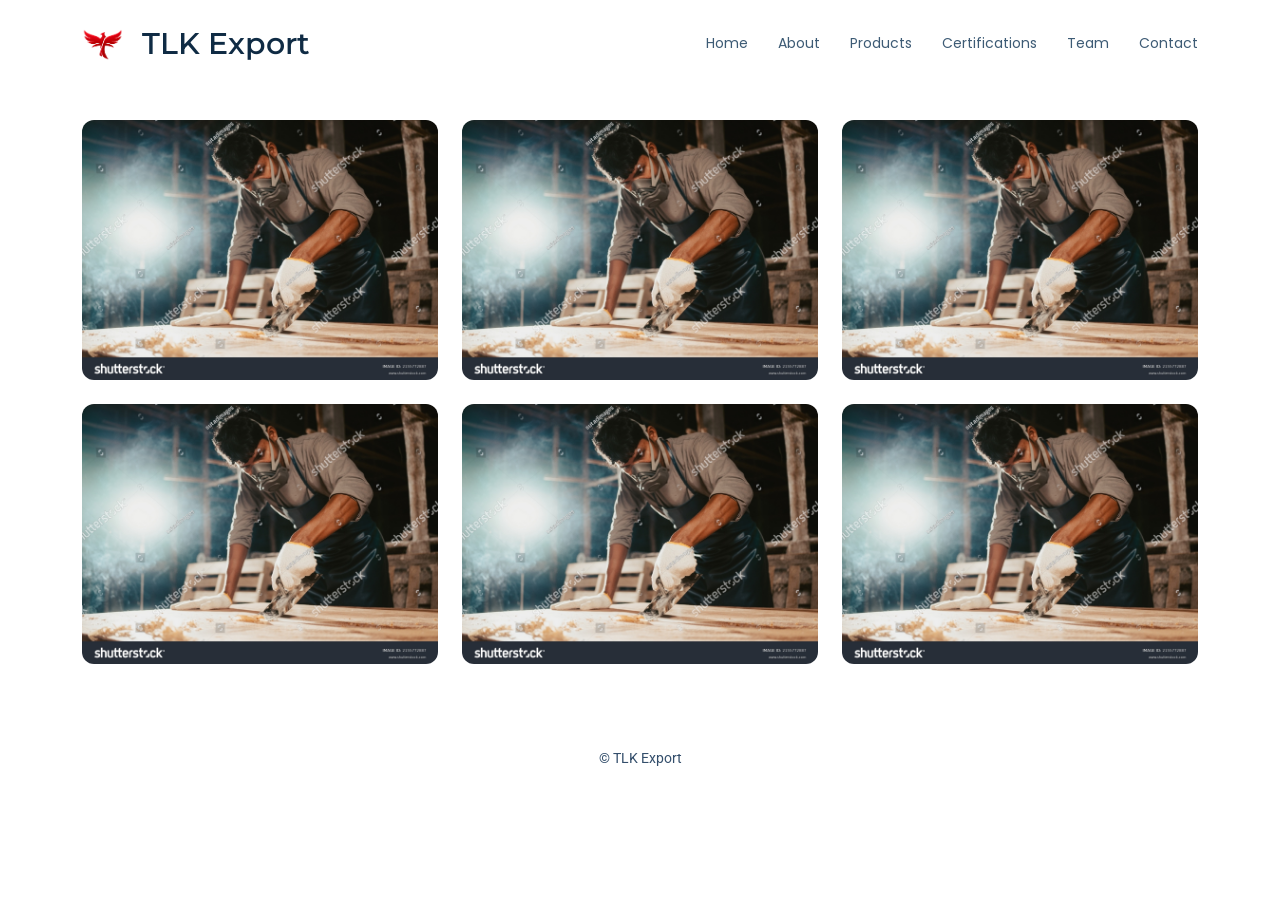
==== gallery.html @ ec71009c "Add gallery page with image grid and lightbox functionality" ====
<!doctype html>
<html lang="en">
  <head>
    <meta charset="utf-8" />
    <meta name="viewport" content="width=device-width, initial-scale=1" />
    <title>Gallery | TLK Export</title>

    <link href="assets/img/logo.png" rel="icon" />

    <!-- Google Fonts -->
    <link href="https://fonts.googleapis.com" rel="preconnect" />
    <link href="https://fonts.gstatic.com" rel="preconnect" crossorigin />
    <link
      href="https://fonts.googleapis.com/css2?family=Roboto&family=Montserrat:wght@400;700&family=Poppins&display=swap"
      rel="stylesheet"
    />

    <!-- Vendor CSS -->
    <link href="assets/vendor/bootstrap/css/bootstrap.min.css" rel="stylesheet" />
    <link href="assets/vendor/bootstrap-icons/bootstrap-icons.css" rel="stylesheet" />
    <link href="assets/vendor/glightbox/css/glightbox.min.css" rel="stylesheet" />

    <!-- Main CSS -->
    <link href="assets/css/main.css" rel="stylesheet" />

    <style>
      .custom-logo-wrap {
        gap: 10px;
        text-decoration: none;
      }

      .header-logo-img {
        width: 42px;
        height: 42px;
      }

      .gallery-section {
        padding: 120px 0 60px;
      }

      .gallery-item {
        border-radius: 12px;
        overflow: hidden;
        cursor: pointer;
      }

      .gallery-item img {
        width: 100%;
        height: 260px;
        object-fit: cover;
        transition: transform 0.3s ease;
      }

      .gallery-item:hover img {
        transform: scale(1.05);
      }

      @media (max-width: 768px) {
        .gallery-item img {
          height: 200px;
        }
      }
    </style>
  </head>

  <body class="index-page">
    <!-- HEADER -->
    <header id="header" class="header d-flex align-items-center fixed-top">
      <div class="container-fluid container-xl d-flex align-items-center justify-content-between">
        <a href="index.html" class="logo d-flex align-items-center custom-logo-wrap">
          <img src="assets/img/logo.png" class="header-logo-img" />
          <h1 class="sitename mb-0">TLK Export</h1>
        </a>

        <!-- SAME NAVBAR (NO GALLERY LINK) -->
        <nav id="navmenu" class="navmenu">
          <ul>
            <li><a href="index.html#hero">Home</a></li>
            <li><a href="index.html#about">About</a></li>
            <li><a href="products.html">Products</a></li>
            <li><a href="index.html#portfolio">Certifications</a></li>
            <li><a href="index.html#team">Team</a></li>
            <li><a href="index.html#contact">Contact</a></li>
          </ul>
          <i class="mobile-nav-toggle d-xl-none bi bi-list"></i>
        </nav>
      </div>
    </header>

    <!-- MAIN -->
    <main class="main">
      <section class="gallery-section">
        <div class="container">
          <div class="row g-4">

            <!-- IMAGE 1 -->
            <div class="col-lg-4 col-md-6">
              <a href="assets/img/gallery/gallery-1.jpg" class="glightbox">
                <div class="gallery-item">
                  <img src="assets/img/gallery/gallery-1.jpg" />
                </div>
              </a>
            </div>

            <!-- IMAGE 2 -->
            <div class="col-lg-4 col-md-6">
              <a href="assets/img/gallery/gallery-2.jpg" class="glightbox">
                <div class="gallery-item">
                  <img src="assets/img/gallery/gallery-2.jpg" />
                </div>
              </a>
            </div>

            <!-- IMAGE 3 -->
            <div class="col-lg-4 col-md-6">
              <a href="assets/img/gallery/gallery-3.jpg" class="glightbox">
                <div class="gallery-item">
                  <img src="assets/img/gallery/gallery-3.jpg" />
                </div>
              </a>
            </div>

            <!-- IMAGE 4 -->
            <div class="col-lg-4 col-md-6">
              <a href="assets/img/gallery/gallery-4.jpg" class="glightbox">
                <div class="gallery-item">
                  <img src="assets/img/gallery/gallery-4.jpg" />
                </div>
              </a>
            </div>

            <!-- IMAGE 5 -->
            <div class="col-lg-4 col-md-6">
              <a href="assets/img/gallery/gallery-5.jpg" class="glightbox">
                <div class="gallery-item">
                  <img src="assets/img/gallery/gallery-5.jpg" />
                </div>
              </a>
            </div>

            <!-- IMAGE 6 -->
            <div class="col-lg-4 col-md-6">
              <a href="assets/img/gallery/gallery-6.jpg" class="glightbox">
                <div class="gallery-item">
                  <img src="assets/img/gallery/gallery-6.jpg" />
                </div>
              </a>
            </div>

          </div>
        </div>
      </section>
    </main>

    <!-- FOOTER -->
    <footer class="footer text-center py-4">
      <p>© TLK Export</p>
    </footer>

    <!-- JS -->
    <script src="assets/vendor/bootstrap/js/bootstrap.bundle.min.js"></script>
    <script src="assets/vendor/glightbox/js/glightbox.min.js"></script>

    <script>
      GLightbox({
        selector: ".glightbox",
      });
    </script>
  </body>
</html>
---- assets/css/main.css ----
/**
* Template Name: Axis
* Template URL: https://bootstrapmade.com/axis-bootstrap-corporate-template/
* Updated: Sep 13 2025 with Bootstrap v5.3.8
* Author: BootstrapMade.com
* License: https://bootstrapmade.com/license/
*/

@charset "UTF-8";

/*--------------------------------------------------------------
# Font & Color Variables
# Help: https://bootstrapmade.com/color-system/
--------------------------------------------------------------*/
/* Fonts */
:root {
  --default-font: "Roboto",  system-ui, -apple-system, "Segoe UI", Roboto, "Helvetica Neue", Arial, "Noto Sans", "Liberation Sans", sans-serif, "Apple Color Emoji", "Segoe UI Emoji", "Segoe UI Symbol", "Noto Color Emoji";
  --heading-font: "Montserrat",  sans-serif;
  --nav-font: "Poppins",  sans-serif;
}

/* Global Colors - The following color variables are used throughout the website. Updating them here will change the color scheme of the entire website */
:root { 
  --background-color: #ffffff; /* Background color for the entire website, including individual sections */
  --default-color: #334e6b; /* neutral blue-gray text tone */
  --heading-color: #0f2b44; /* deep blue for headings */
  --accent-color: #1565C0; /* modern professional blue (primary) */
  --accent-color-2: #64B5F6; /* lighter blue (secondary) */
  --surface-color: #ffffff; /* The surface color is used as a background of boxed elements within sections, such as cards, icon boxes, or other elements that require a visual separation from the global background. */
  --contrast-color: #ffffff; /* Contrast color for text, ensuring readability against backgrounds of accent, heading, or default colors. */
}

/* Nav Menu Colors - The following color variables are used specifically for the navigation menu. They are separate from the global colors to allow for more customization options */
:root {
  --nav-color: #3d5b75;  /* The default color of the main navmenu links */
  --nav-hover-color: var(--accent-color); /* Applied to main navmenu links when they are hovered over or active */
  --nav-mobile-background-color: #ffffff; /* Used as the background color for mobile navigation menu */
  --nav-dropdown-background-color: #ffffff; /* Used as the background color for dropdown items that appear when hovering over primary navigation items */
  --nav-dropdown-color: #666666; /* Used for navigation links of the dropdown items in the navigation menu. */
  --nav-dropdown-hover-color: #313131; /* Similar to --nav-hover-color, this color is applied to dropdown navigation links when they are hovered over. */
}

/* Color Presets - These classes override global colors when applied to any section or element, providing reuse of the sam color scheme. */

.light-background {
  --background-color: #f9f9f9;
  --surface-color: #ffffff;
}

.dark-background {
  --background-color: #060606;
  --default-color: #e3e3e3;
  --heading-color: #ffffff;
  --accent-color: #bdb5b5;
  --surface-color: #252525;
  --contrast-color: #ffffff;
}

/* Smooth scroll */
:root {
  scroll-behavior: smooth;
}

/*--------------------------------------------------------------
# General Styling & Shared Classes
--------------------------------------------------------------*/
body {
  color: var(--default-color);
  background-color: var(--background-color);
  font-family: var(--default-font);
}

a {
  color: var(--accent-color);
  text-decoration: none;
  transition: 0.3s;
}

a:hover {
  color: color-mix(in srgb, var(--accent-color), transparent 25%);
  text-decoration: none;
}

h1,
h2,
h3,
h4,
h5,
h6 {
  color: var(--heading-color);
  font-family: var(--heading-font);
}

/* PHP Email Form Messages
------------------------------*/
.php-email-form .error-message {
  display: none;
  background: #df1529;
  color: #ffffff;
  text-align: left;
  padding: 15px;
  margin-bottom: 24px;
  font-weight: 600;
}

.php-email-form .sent-message {
  display: none;
  color: #ffffff;
  background: #059652;
  text-align: center;
  padding: 15px;
  margin-bottom: 24px;
  font-weight: 600;
}

.php-email-form .loading {
  display: none;
  background: var(--surface-color);
  text-align: center;
  padding: 15px;
  margin-bottom: 24px;
}

.php-email-form .loading:before {
  content: "";
  display: inline-block;
  border-radius: 50%;
  width: 24px;
  height: 24px;
  margin: 0 10px -6px 0;
  border: 3px solid var(--accent-color);
  border-top-color: var(--surface-color);
  animation: php-email-form-loading 1s linear infinite;
}

@keyframes php-email-form-loading {
  0% {
    transform: rotate(0deg);
  }

  100% {
    transform: rotate(360deg);
  }
}

/*--------------------------------------------------------------
# Global Header
--------------------------------------------------------------*/
.header {
  --background-color: rgba(255, 255, 255, 0);
  color: var(--default-color);
  background-color: var(--background-color);
  padding: 15px 0;
  transition: all 0.5s;
  z-index: 997;
}

.header .logo {
  line-height: 1;
}

.header .logo img {
  max-height: 32px;
  margin-right: 8px;
}

.header .logo h1 {
  font-size: 30px;
  margin: 0;
  font-weight: 550;
  color: var(--heading-color);
}

.scrolled .header {
  isolation: isolate;
  border-bottom: 1px solid color-mix(in srgb, var(--default-color), transparent 90%);
}

.scrolled .header::before {
  content: "";
  position: absolute;
  inset: 0;
  background: rgba(255, 255, 255, 0.8);
  backdrop-filter: blur(10px);
  -webkit-backdrop-filter: blur(10px);
  pointer-events: none;
  z-index: -1;
}

/*--------------------------------------------------------------
# Navigation Menu
--------------------------------------------------------------*/
/* Navmenu - Desktop */
@media (min-width: 1200px) {
  .navmenu {
    padding: 0;
  }

  .navmenu ul {
    margin: 0;
    padding: 0;
    display: flex;
    list-style: none;
    align-items: center;
  }

  .navmenu li {
    position: relative;
  }

  .navmenu a,
  .navmenu a:focus {
    color: var(--nav-color);
    padding: 18px 15px;
    font-size: 14px;
    font-family: var(--nav-font);
    font-weight: 400;
    display: flex;
    align-items: center;
    justify-content: space-between;
    white-space: nowrap;
    transition: 0.3s;
  }

  .navmenu a i,
  .navmenu a:focus i {
    font-size: 12px;
    line-height: 0;
    margin-left: 5px;
    transition: 0.3s;
  }

  .navmenu li:last-child a {
    padding-right: 0;
  }

  .navmenu li:hover>a,
  .navmenu .active,
  .navmenu .active:focus {
    color: var(--nav-hover-color);
  }

  .navmenu .dropdown ul {
    margin: 0;
    padding: 10px 0;
    background: var(--nav-dropdown-background-color);
    display: block;
    position: absolute;
    visibility: hidden;
    left: 14px;
    top: 130%;
    opacity: 0;
    transition: 0.3s;
    border-radius: 4px;
    z-index: 99;
    box-shadow: 0px 0px 30px rgba(0, 0, 0, 0.1);
  }

  .navmenu .dropdown ul li {
    min-width: 200px;
  }

  .navmenu .dropdown ul a {
    padding: 10px 20px;
    font-size: 15px;
    text-transform: none;
    color: var(--nav-dropdown-color);
  }

  .navmenu .dropdown ul a i {
    font-size: 12px;
  }

  .navmenu .dropdown ul a:hover,
  .navmenu .dropdown ul .active:hover,
  .navmenu .dropdown ul li:hover>a {
    color: var(--nav-dropdown-hover-color);
  }

  .navmenu .dropdown:hover>ul {
    opacity: 1;
    top: 100%;
    visibility: visible;
  }

  .navmenu .dropdown .dropdown ul {
    top: 0;
    left: -90%;
    visibility: hidden;
  }

  .navmenu .dropdown .dropdown:hover>ul {
    opacity: 1;
    top: 0;
    left: -100%;
    visibility: visible;
  }
}

/* Navmenu - Mobile */
@media (max-width: 1199px) {
  .mobile-nav-toggle {
    color: var(--nav-color);
    font-size: 28px;
    line-height: 0;
    margin-right: 10px;
    cursor: pointer;
    transition: color 0.3s;
  }

  .navmenu {
    padding: 0;
    z-index: 9997;
  }

  .navmenu ul {
    display: none;
    list-style: none;
    position: absolute;
    inset: 60px 20px 20px 20px;
    padding: 10px 0;
    margin: 0;
    border-radius: 6px;
    background-color: var(--nav-mobile-background-color);
    overflow-y: auto;
    transition: 0.3s;
    z-index: 9998;
    box-shadow: 0px 0px 30px rgba(0, 0, 0, 0.1);
  }

  .navmenu a,
  .navmenu a:focus {
    color: var(--nav-dropdown-color);
    padding: 10px 20px;
    font-family: var(--nav-font);
    font-size: 18px;
    font-weight: 300;
    display: flex;
    align-items: center;
    justify-content: space-between;
    white-space: nowrap;
    transition: 0.3s;
  }

  .navmenu a i,
  .navmenu a:focus i {
    font-size: 12px;
    line-height: 0;
    margin-left: 5px;
    width: 30px;
    height: 30px;
    display: flex;
    align-items: center;
    justify-content: center;
    border-radius: 50%;
    transition: 0.3s;
    background-color: color-mix(in srgb, var(--accent-color), transparent 90%);
  }

  .navmenu a i:hover,
  .navmenu a:focus i:hover {
    background-color: var(--accent-color);
    color: var(--contrast-color);
  }

  .navmenu a:hover,
  .navmenu .active,
  .navmenu .active:focus {
    color: var(--nav-dropdown-hover-color);
  }

  .navmenu .active i,
  .navmenu .active:focus i {
    background-color: var(--accent-color);
    color: var(--contrast-color);
    transform: rotate(180deg);
  }

  .navmenu .dropdown ul {
    position: static;
    display: none;
    z-index: 99;
    padding: 10px 0;
    margin: 10px 20px;
    background-color: var(--nav-dropdown-background-color);
    border: 1px solid color-mix(in srgb, var(--default-color), transparent 90%);
    box-shadow: none;
    transition: all 0.5s ease-in-out;
  }

  .navmenu .dropdown ul ul {
    background-color: rgba(33, 37, 41, 0.1);
  }

  .navmenu .dropdown>.dropdown-active {
    display: block;
    background-color: rgba(33, 37, 41, 0.03);
  }

  .mobile-nav-active {
    overflow: hidden;
  }

  .mobile-nav-active .mobile-nav-toggle {
    color: #fff;
    position: absolute;
    font-size: 32px;
    top: 15px;
    right: 15px;
    margin-right: 0;
    z-index: 9999;
  }

  .mobile-nav-active .navmenu {
    position: fixed;
    overflow: hidden;
    inset: 0;
    background: rgba(33, 37, 41, 0.8);
    transition: 0.3s;
  }

  .mobile-nav-active .navmenu>ul {
    display: block;
  }
}

/*--------------------------------------------------------------
# Global Footer
--------------------------------------------------------------*/
.footer {
  color: var(--default-color);
  background-color: var(--background-color);
  font-size: 14px;
  padding-bottom: 50px;
  position: relative;
}

.footer .footer-top {
  padding-top: 50px;
  border-top: 1px solid color-mix(in srgb, var(--default-color), transparent 90%);
}

.footer .footer-about .logo {
  line-height: 1;
  margin-bottom: 25px;
}

.footer .footer-about .logo img {
  max-height: 40px;
  margin-right: 6px;
}

.footer .footer-about .logo span {
  color: var(--heading-color);
  font-size: 30px;
  font-weight: 400;
  letter-spacing: 1px;
  font-family: var(--heading-font);
}

.footer .footer-about p {
  font-size: 14px;
  font-family: var(--heading-font);
}

.footer .social-links a {
  display: flex;
  align-items: center;
  justify-content: center;
  width: 40px;
  height: 40px;
  border-radius: 50%;
  border: 1px solid color-mix(in srgb, var(--default-color), transparent 50%);
  font-size: 16px;
  color: color-mix(in srgb, var(--default-color), transparent 50%);
  margin-right: 10px;
  transition: 0.3s;
}

.footer .social-links a:hover {
  color: var(--accent-color);
  border-color: var(--accent-color);
}

.footer h4 {
  font-size: 18px;
  font-weight: 400;
  position: relative;
  padding-bottom: 12px;
}

.footer .footer-links {
  margin-bottom: 30px;
}

.footer .footer-links ul {
  list-style: none;
  padding: 0;
  margin: 0;
}

.footer .footer-links ul i {
  padding-right: 2px;
  font-size: 12px;
  line-height: 0;
}

.footer .footer-links ul li {
  padding: 10px 0;
  display: flex;
  align-items: center;
}

/* When footer links/contact columns are centered (text-center), keep items centered inside the small columns */
.footer .footer-links.text-center ul li {
  justify-content: center;
}
.footer .footer-contact.text-center {
  text-align: center;
}

.footer .footer-links ul li:first-child {
  padding-top: 0;
}

.footer .footer-links ul a {
  color: color-mix(in srgb, var(--default-color), transparent 20%);
  display: inline-block;
  line-height: 1;
}

.footer .footer-links ul a:hover {
  color: var(--accent-color);
}

.footer .footer-contact p {
  margin-bottom: 5px;
}

.footer .copyright {
  padding-top: 25px;
  padding-bottom: 25px;
  background-color: color-mix(in srgb, var(--default-color), transparent 95%);
}

.footer .copyright p {
  margin-bottom: 0;
}

.footer .credits {
  margin-top: 6px;
  font-size: 13px;
}

/*--------------------------------------------------------------
# Preloader
--------------------------------------------------------------*/
#preloader {
  position: fixed;
  inset: 0;
  z-index: 999999;
  overflow: hidden;
  background: var(--background-color);
  transition: all 0.6s ease-out;
}

#preloader:before {
  content: "";
  position: fixed;
  top: calc(50% - 30px);
  left: calc(50% - 30px);
  border: 6px solid #ffffff;
  border-color: var(--accent-color) transparent var(--accent-color) transparent;
  border-radius: 50%;
  width: 60px;
  height: 60px;
  animation: animate-preloader 1.5s linear infinite;
}

@keyframes animate-preloader {
  0% {
    transform: rotate(0deg);
  }

  100% {
    transform: rotate(360deg);
  }
}

/*--------------------------------------------------------------
# Scroll Top Button
--------------------------------------------------------------*/
.scroll-top {
  position: fixed;
  visibility: hidden;
  opacity: 0;
  right: 15px;
  bottom: 15px;
  z-index: 99999;
  background-color: var(--accent-color);
  width: 40px;
  height: 40px;
  border-radius: 4px;
  transition: all 0.4s;
}

.scroll-top i {
  font-size: 24px;
  color: var(--contrast-color);
  line-height: 0;
}

.scroll-top:hover {
  background-color: color-mix(in srgb, var(--accent-color), transparent 20%);
  color: var(--contrast-color);
}

.scroll-top.active {
  visibility: visible;
  opacity: 1;
}

/*--------------------------------------------------------------
# Disable aos animation delay on mobile devices
--------------------------------------------------------------*/
@media screen and (max-width: 768px) {
  [data-aos-delay] {
    transition-delay: 0 !important;
  }
}

/*--------------------------------------------------------------
# Global Page Titles & Breadcrumbs
--------------------------------------------------------------*/
.page-title {
  text-align: center;
  padding: 40px 0 20px 0;
  border-top: 1px solid color-mix(in srgb, var(--default-color), transparent 90%);
}

.page-title .breadcrumbs {
  margin-bottom: 1.5rem;
}

.page-title .breadcrumbs .breadcrumb {
  justify-content: center;
  margin: 0;
  padding: 0;
  background: none;
}

.page-title .breadcrumbs .breadcrumb .breadcrumb-item {
  font-size: 0.9rem;
  color: color-mix(in srgb, var(--default-color), transparent 30%);
}

.page-title .breadcrumbs .breadcrumb .breadcrumb-item.active {
  color: var(--accent-color);
}

.page-title .breadcrumbs .breadcrumb .breadcrumb-item a {
  color: inherit;
  text-decoration: none;
  transition: color 0.3s ease;
}

.page-title .breadcrumbs .breadcrumb .breadcrumb-item a:hover {
  color: var(--accent-color);
}

.page-title .breadcrumbs .breadcrumb .breadcrumb-item a i {
  font-size: 0.9rem;
  margin-right: 0.2rem;
}

.page-title .breadcrumbs .breadcrumb .breadcrumb-item+.breadcrumb-item::before {
  color: color-mix(in srgb, var(--default-color), transparent 50%);
}

.page-title .title-wrapper {
  max-width: 800px;
  margin: 0 auto;
  padding: 1rem 0;
}

.page-title .title-wrapper h1 {
  font-size: 2.5rem;
  margin-bottom: 1rem;
  font-weight: 400;
  color: var(--heading-color);
}

.page-title .title-wrapper p {
  font-size: 1.1rem;
  color: color-mix(in srgb, var(--default-color), transparent 20%);
  margin: 0;
  line-height: 1.6;
}

@media (max-width: 768px) {
  .page-title .title-wrapper h1 {
    font-size: 2rem;
  }

  .page-title .title-wrapper p {
    font-size: 1rem;
  }
}

@media (max-width: 576px) {
  .page-title .title-wrapper h1 {
    font-size: 1.75rem;
  }
}

/*--------------------------------------------------------------
# Global Sections
--------------------------------------------------------------*/
section,
.section {
  color: var(--default-color);
  background-color: var(--background-color);
  padding: 60px 0;
  scroll-margin-top: 87px;
  overflow: clip;
}

@media (max-width: 1199px) {

  section,
  .section {
    scroll-margin-top: 66px;
  }
}

/*--------------------------------------------------------------
# Global Section Titles
--------------------------------------------------------------*/
.section-title {
  text-align: center;
  padding-bottom: 60px;
  position: relative;
}

.section-title h2 {
  font-size: 2.8rem;
  font-weight: 300;
  line-height: 1.2;
  color: var(--heading-color);
  margin-bottom: 1.5rem;
  letter-spacing: -1px;
}

@media (max-width: 768px) {
  .section-title h2 {
    font-size: 2.5rem;
  }
}

.section-title .subtitle {
  display: inline-block;
  font-size: 0.875rem;
  font-weight: 400;
  color: var(--accent-color);
  text-transform: uppercase;
  letter-spacing: 2px;
  margin-bottom: 1.5rem;
  position: relative;
}

.section-title .subtitle::after {
  content: "";
  position: absolute;
  bottom: -8px;
  left: 50%;
  transform: translateX(-50%);
  width: 40px;
  height: 1px;
  background: var(--accent-color);
}

.section-title p {
  font-size: 1.125rem;
  line-height: 1.8;
  color: color-mix(in srgb, var(--default-color), transparent 25%);
  max-width: 900px;
  margin: 0 auto;
  text-wrap: balance;
}

/*--------------------------------------------------------------
# Hero Section
--------------------------------------------------------------*/
.hero {
  padding: 120px 0 100px;
  position: relative;
  overflow: hidden;
}

.hero .hero-content h1 {
  font-size: 3.5rem;
  font-weight: 300;
  line-height: 1.2;
  margin-bottom: 2rem;
  color: var(--heading-color);
}

@media (max-width: 768px) {
  .hero .hero-content h1 {
    font-size: 2.5rem;
  }
}

.hero .hero-content p {
  font-size: 1.125rem;
  line-height: 1.7;
  margin-bottom: 3rem;
  color: color-mix(in srgb, var(--default-color), transparent 20%);
}

.hero .hero-cta {
  display: flex;
  gap: 1.5rem;
  margin-bottom: 4rem;
  align-items: center;
}

@media (max-width: 576px) {
  .hero .hero-cta {
    flex-direction: column;
    align-items: flex-start;
    gap: 1rem;
  }
}

.hero .hero-cta .btn-primary {
  background-color: var(--accent-color);
  color: var(--contrast-color);
  padding: 14px 32px;
  border-radius: 6px;
  font-weight: 500;
  text-decoration: none;
  transition: all 0.3s ease;
  border: none;
  box-shadow: 0 6px 20px color-mix(in srgb, var(--accent-color), transparent 75%);
}

.hero .hero-cta .btn-primary:hover {
  background-color: color-mix(in srgb, var(--accent-color), black 6%);
  transform: translateY(-2px);
  box-shadow: 0 10px 28px color-mix(in srgb, var(--accent-color), transparent 65%);
}

.hero .hero-cta .btn-secondary {
  color: var(--heading-color);
  text-decoration: none;
  display: flex;
  align-items: center;
  gap: 0.5rem;
  font-weight: 500;
  transition: all 0.3s ease;
}

.hero .hero-cta .btn-secondary i {
  font-size: 1.5rem;
  color: var(--accent-color);
}

.hero .hero-cta .btn-secondary:hover {
  color: var(--accent-color);
  transform: translateX(5px);
}

.hero .hero-stats {
  display: flex;
  gap: 3rem;
}

@media (max-width: 768px) {
  .hero .hero-stats {
    gap: 2rem;
  }
}

@media (max-width: 576px) {
  .hero .hero-stats {
    flex-direction: column;
    gap: 1.5rem;
  }
}

.hero .hero-stats .stat-item .stat-number {
  font-size: 2rem;
  font-weight: 300;
  color: var(--accent-color);
  margin-bottom: 0.25rem;
}

.hero .hero-stats .stat-item .stat-label {
  font-size: 0.875rem;
  color: color-mix(in srgb, var(--default-color), transparent 40%);
  font-weight: 500;
}

.hero .hero-image {
  position: relative;
}

.hero .hero-image img {
  border-radius: 12px;
  box-shadow: 0 20px 60px color-mix(in srgb, var(--default-color), transparent 85%);
}

.hero .hero-image .floating-card {
  position: absolute;
  bottom: 20px;
  left: 20px;
  background: var(--surface-color);
  padding: 1.5rem;
  border-radius: 12px;
  box-shadow: 0 10px 40px color-mix(in srgb, var(--default-color), transparent 85%);
  display: flex;
  align-items: center;
  gap: 1rem;
  min-width: 200px;
}

@media (max-width: 768px) {
  .hero .hero-image .floating-card {
    bottom: 10px;
    left: 10px;
    padding: 1rem;
    min-width: 160px;
  }
}

.hero .hero-image .floating-card .card-icon {
  width: 50px;
  height: 50px;
  background: color-mix(in srgb, var(--accent-color), transparent 90%);
  border-radius: 10px;
  display: flex;
  align-items: center;
  justify-content: center;
}

.hero .hero-image .floating-card .card-icon i {
  font-size: 1.5rem;
  color: var(--accent-color);
}

.hero .hero-image .floating-card .card-content h5 {
  font-size: 0.875rem;
  font-weight: 600;
  margin: 0 0 0.25rem 0;
  color: var(--heading-color);
}

.hero .hero-image .floating-card .card-content .growth-percentage {
  font-size: 1.25rem;
  font-weight: 700;
  color: #22c55e;
}

@media (max-width: 992px) {
  .hero {
    padding: 80px 0 60px;
  }

  .hero::before {
    display: none;
  }

  .hero .row {
    flex-direction: column-reverse;
  }

  .hero .col-lg-6:first-child {
    margin-top: 3rem;
  }
}

/*--------------------------------------------------------------
# About Section
--------------------------------------------------------------*/
.about {
  padding-top: 120px;
  padding-bottom: 120px;
}

.about .content h2 {
  font-size: 42px;
  font-weight: 300;
  line-height: 1.3;
  margin-bottom: 30px;
  font-family: var(--heading-font);
}

@media (max-width: 768px) {
  .about .content h2 {
    font-size: 32px;
  }
}

.about .content .lead {
  font-size: 20px;
  font-weight: 400;
  line-height: 1.7;
  margin-bottom: 40px;
  color: color-mix(in srgb, var(--default-color), transparent 15%);
}

.about .content p {
  font-size: 16px;
  line-height: 1.8;
  margin-bottom: 25px;
  color: color-mix(in srgb, var(--default-color), transparent 25%);
}

.about .stats-row {
  display: flex;
  gap: 40px;
  margin: 60px 0;
}

@media (max-width: 576px) {
  .about .stats-row {
    flex-direction: column;
    gap: 30px;
  }
}

.about .stats-row .stat-item .stat-number {
  font-size: 48px;
  font-weight: 300;
  line-height: 1;
  color: var(--accent-color);
  font-family: var(--heading-font);
}

.about .stats-row .stat-item .stat-label {
  font-size: 14px;
  font-weight: 500;
  text-transform: uppercase;
  letter-spacing: 1px;
  color: color-mix(in srgb, var(--default-color), transparent 40%);
  margin-top: 8px;
}

.about .cta-section {
  display: flex;
  gap: 20px;
  margin-top: 50px;
}

@media (max-width: 576px) {
  .about .cta-section {
    flex-direction: column;
  }
}

.about .cta-section .btn-primary {
  display: inline-flex;
  align-items: center;
  padding: 16px 32px;
  background-color: var(--accent-color);
  color: var(--contrast-color);
  text-decoration: none;
  border-radius: 6px;
  font-weight: 500;
  transition: all 0.3s ease;
}

.about .cta-section .btn-primary:hover {
  background-color: color-mix(in srgb, var(--accent-color), black 10%);
  transform: translateY(-2px);
  color: var(--contrast-color);
}

.about .cta-section .btn-outline {
  display: inline-flex;
  align-items: center;
  padding: 16px 32px;
  background-color: transparent;
  color: var(--heading-color);
  text-decoration: none;
  border: 2px solid color-mix(in srgb, var(--default-color), transparent 80%);
  border-radius: 6px;
  font-weight: 500;
  transition: all 0.3s ease;
}

.about .cta-section .btn-outline:hover {
  border-color: var(--accent-color);
  color: var(--accent-color);
  transform: translateY(-2px);
}

.about .image-wrapper {
  position: relative;
}

.about .image-wrapper img {
  border-radius: 12px;
  box-shadow: 0 20px 60px color-mix(in srgb, var(--default-color), transparent 90%);
}

.about .image-wrapper .floating-card {
  position: absolute;
  bottom: -30px;
  right: -30px;
  background-color: var(--surface-color);
  border-radius: 12px;
  padding: 30px;
  box-shadow: 0 15px 40px color-mix(in srgb, var(--default-color), transparent 85%);
  max-width: 280px;
}

@media (max-width: 992px) {
  .about .image-wrapper .floating-card {
    position: static;
    margin-top: 30px;
    max-width: none;
  }
}

.about .image-wrapper .floating-card .card-content {
  display: flex;
  align-items: center;
  gap: 20px;
}

.about .image-wrapper .floating-card .card-content .icon {
  width: 60px;
  height: 60px;
  background-color: color-mix(in srgb, var(--accent-color), transparent 90%);
  border-radius: 50%;
  display: flex;
  align-items: center;
  justify-content: center;
  flex-shrink: 0;
}

.about .image-wrapper .floating-card .card-content .icon i {
  font-size: 24px;
  color: var(--accent-color);
}

.about .image-wrapper .floating-card .card-content .text h4 {
  font-size: 18px;
  font-weight: 600;
  margin: 0 0 5px 0;
  color: var(--heading-color);
}

.about .image-wrapper .floating-card .card-content .text p {
  font-size: 14px;
  margin: 0;
  color: color-mix(in srgb, var(--default-color), transparent 30%);
  line-height: 1.6;
}

@media (max-width: 992px) {
  .about .row {
    text-align: center;
  }

  .about .content {
    margin-bottom: 60px;
  }

  .about .stats-row {
    justify-content: center;
  }
}

/*--------------------------------------------------------------
# Services Section
--------------------------------------------------------------*/
.services {
  background-color: color-mix(in srgb, var(--background-color), var(--accent-color) 2%);
}

.services .service-item {
  padding: 60px 40px;
  background-color: var(--surface-color);
  border-radius: 8px;
  transition: all 0.4s ease-in-out;
  height: 100%;
  display: flex;
  flex-direction: column;
  position: relative;
  overflow: hidden;
}

.services .service-item::before {
  content: "";
  position: absolute;
  top: 0;
  left: 0;
  right: 0;
  height: 4px;
  background: linear-gradient(90deg, var(--accent-color), color-mix(in srgb, var(--accent-color), var(--heading-color) 30%));
  transform: scaleX(0);
  transform-origin: left;
  transition: transform 0.4s ease-in-out;
}

.services .service-item:hover {
  transform: translateY(-8px);
  box-shadow: 0 20px 40px color-mix(in srgb, var(--default-color), transparent 90%);
}

.services .service-item:hover::before {
  transform: scaleX(1);
}

.services .service-item:hover .service-icon {
  transform: scale(1.1);
}

.services .service-item:hover .service-link {
  color: var(--accent-color);
}

.services .service-item:hover .service-link i {
  transform: translateX(8px);
}

.services .service-item .service-icon {
  width: 80px;
  height: 80px;
  background: linear-gradient(135deg, var(--accent-color), color-mix(in srgb, var(--accent-color), var(--heading-color) 20%));
  border-radius: 50%;
  display: flex;
  align-items: center;
  justify-content: center;
  margin-bottom: 32px;
  transition: transform 0.4s ease-in-out;
  flex-shrink: 0;
}

.services .service-item .service-icon i {
  font-size: 32px;
  color: var(--contrast-color);
}

.services .service-item h3 {
  font-size: 24px;
  font-weight: 300;
  margin-bottom: 20px;
  line-height: 1.3;
}

.services .service-item p {
  font-size: 16px;
  line-height: 1.7;
  color: color-mix(in srgb, var(--default-color), transparent 20%);
  margin-bottom: 32px;
  flex-grow: 1;
}

.services .service-item .service-link {
  color: var(--heading-color);
  text-decoration: none;
  font-weight: 500;
  font-size: 15px;
  display: inline-flex;
  align-items: center;
  gap: 8px;
  transition: all 0.3s ease-in-out;
  align-self: flex-start;
}

.services .service-item .service-link i {
  font-size: 16px;
  transition: transform 0.3s ease-in-out;
}

@media (max-width: 768px) {
  .services .service-item {
    padding: 40px 24px;
  }

  .services .service-item .service-icon {
    width: 64px;
    height: 64px;
    margin-bottom: 24px;
  }

  .services .service-item .service-icon i {
    font-size: 28px;
  }

  .services .service-item h3 {
    font-size: 20px;
    margin-bottom: 16px;
  }

  .services .service-item p {
    font-size: 15px;
    margin-bottom: 24px;
  }
}

/*--------------------------------------------------------------
# Why Us Section
--------------------------------------------------------------*/
.why-us {
  padding: 100px 0;
}

.why-us .content {
  margin-bottom: 60px;
}

.why-us .content h2 {
  font-size: 2.5rem;
  font-weight: 300;
  margin-bottom: 30px;
  line-height: 1.2;
}

@media (max-width: 768px) {
  .why-us .content h2 {
    font-size: 2rem;
  }
}

.why-us .content p {
  font-size: 1.125rem;
  line-height: 1.7;
  color: color-mix(in srgb, var(--default-color), transparent 20%);
  margin: 0;
}

.why-us .image-wrapper {
  position: relative;
}

.why-us .image-wrapper img {
  border-radius: 8px;
  box-shadow: 0 20px 40px color-mix(in srgb, var(--default-color), transparent 85%);
  transition: transform 0.4s ease-in-out;
}

.why-us .image-wrapper img:hover {
  transform: translateY(-8px);
}

.why-us .features-grid {
  margin-top: 80px;
}

.why-us .feature-item {
  display: flex;
  gap: 25px;
  padding: 40px 0;
  transition: transform 0.3s ease-in-out;
}

.why-us .feature-item:hover {
  transform: translateY(-5px);
}

.why-us .feature-item:hover .icon-wrapper {
  background-color: var(--accent-color);
  color: var(--contrast-color);
  transform: scale(1.1);
}

@media (max-width: 768px) {
  .why-us .feature-item {
    flex-direction: column;
    text-align: center;
    gap: 20px;
    padding: 30px 0;
  }
}

.why-us .icon-wrapper {
  flex-shrink: 0;
  width: 70px;
  height: 70px;
  border-radius: 50%;
  background-color: color-mix(in srgb, var(--accent-color), transparent 90%);
  color: var(--accent-color);
  display: flex;
  align-items: center;
  justify-content: center;
  font-size: 1.75rem;
  transition: all 0.4s ease-in-out;
}

@media (max-width: 768px) {
  .why-us .icon-wrapper {
    margin: 0 auto;
  }
}

.why-us .feature-content {
  flex: 1;
}

.why-us .feature-content h3 {
  font-size: 1.5rem;
  font-weight: 400;
  margin-bottom: 15px;
  line-height: 1.3;
}

@media (max-width: 768px) {
  .why-us .feature-content h3 {
    font-size: 1.25rem;
  }
}

.why-us .feature-content p {
  font-size: 1rem;
  line-height: 1.7;
  color: color-mix(in srgb, var(--default-color), transparent 25%);
  margin: 0;
}

@media (max-width: 992px) {
  .why-us .content {
    margin-bottom: 40px;
    text-align: center;
  }

  .why-us .features-grid {
    margin-top: 60px;
  }
}

/*--------------------------------------------------------------
# Portfolio Section
--------------------------------------------------------------*/
.portfolio .portfolio-filters {
  display: flex;
  justify-content: center;
  flex-wrap: wrap;
  gap: 0;
  margin-bottom: 80px;
  padding: 0;
  list-style: none;
}

@media (max-width: 768px) {
  .portfolio .portfolio-filters {
    margin-bottom: 60px;
    gap: 8px;
  }
}

.portfolio .portfolio-filters li {
  padding: 20px 0;
  margin: 0 40px;
  font-size: 0.95rem;
  font-weight: 300;
  cursor: pointer;
  transition: all 0.4s ease;
  color: color-mix(in srgb, var(--default-color), transparent 40%);
  position: relative;
}

@media (max-width: 768px) {
  .portfolio .portfolio-filters li {
    margin: 0 20px;
    padding: 16px 0;
    font-size: 0.9rem;
  }
}

@media (max-width: 576px) {
  .portfolio .portfolio-filters li {
    margin: 0 12px;
    padding: 14px 0;
    font-size: 0.85rem;
  }
}

.portfolio .portfolio-filters li::after {
  content: "";
  position: absolute;
  bottom: 0;
  left: 50%;
  width: 0;
  height: 1px;
  background-color: var(--accent-color);
  transition: all 0.4s ease;
  transform: translateX(-50%);
}

.portfolio .portfolio-filters li:hover {
  color: var(--default-color);
}

.portfolio .portfolio-filters li:hover::after {
  width: 100%;
}

.portfolio .portfolio-filters li.filter-active {
  color: var(--default-color);
  font-weight: 400;
}

.portfolio .portfolio-filters li.filter-active::after {
  width: 100%;
}

.portfolio .portfolio-card {
  height: 100%;
}

.portfolio .portfolio-card .project-visual {
  position: relative;
  overflow: hidden;
  border-radius: 6px;
}

.portfolio .portfolio-card .project-visual img {
  width: 100%;
  height: 300px;
  object-fit: cover;
  transition: transform 0.6s ease;
}

@media (max-width: 768px) {
  .portfolio .portfolio-card .project-visual img {
    height: 250px;
  }
}

.portfolio .portfolio-card .project-visual .project-overlay {
  position: absolute;
  top: 0;
  left: 0;
  width: 100%;
  height: 100%;
  background: linear-gradient(135deg, rgba(54, 144, 231, 0.85), rgba(54, 144, 231, 0.75));
  display: flex;
  align-items: center;
  justify-content: center;
  opacity: 0;
  visibility: hidden;
  transition: all 0.4s ease;
}

.portfolio .portfolio-card .project-visual .project-overlay .overlay-content {
  display: flex;
  gap: 20px;
}

.portfolio .portfolio-card .project-visual .project-overlay .overlay-content a {
  width: 48px;
  height: 48px;
  background-color: var(--contrast-color);
  color: var(--accent-color);
  border-radius: 6px;
  display: flex;
  align-items: center;
  justify-content: center;
  font-size: 1.1rem;
  transition: all 0.3s ease;
}

.portfolio .portfolio-card .project-visual .project-overlay .overlay-content a:hover {
  transform: translateY(-2px);
  box-shadow: 0 8px 25px rgba(0, 0, 0, 0.15);
}

.portfolio .portfolio-card .project-visual:hover img {
  transform: scale(1.05);
}

.portfolio .portfolio-card .project-visual:hover .project-overlay {
  opacity: 1;
  visibility: visible;
}

.portfolio .portfolio-card .project-details {
  padding: 20px 0;
  height: 100%;
  display: flex;
  flex-direction: column;
}

.portfolio .portfolio-card .project-details .project-header {
  display: flex;
  justify-content: space-between;
  align-items: center;
  margin-bottom: 20px;
}

.portfolio .portfolio-card .project-details .project-header .project-category {
  font-size: 0.8rem;
  font-weight: 500;
  text-transform: uppercase;
  letter-spacing: 1px;
  color: var(--accent-color);
}

.portfolio .portfolio-card .project-details .project-header .project-year {
  font-size: 0.85rem;
  color: color-mix(in srgb, var(--default-color), transparent 50%);
  font-weight: 300;
}

.portfolio .portfolio-card .project-details .project-title {
  font-size: 1.5rem;
  font-weight: 300;
  margin-bottom: 20px;
  color: var(--heading-color);
  line-height: 1.3;
}

@media (max-width: 768px) {
  .portfolio .portfolio-card .project-details .project-title {
    font-size: 1.35rem;
  }
}

.portfolio .portfolio-card .project-details .project-description {
  font-size: 0.95rem;
  color: color-mix(in srgb, var(--default-color), transparent 30%);
  margin-bottom: 30px;
  line-height: 1.7;
  flex-grow: 1;
}

.portfolio .portfolio-card .project-details .project-meta {
  margin-top: auto;
}

.portfolio .portfolio-card .project-details .project-meta .client-name {
  display: block;
  font-size: 0.9rem;
  font-weight: 500;
  color: var(--default-color);
  margin-bottom: 16px;
}

.portfolio .portfolio-card .project-details .project-meta .project-scope {
  display: flex;
  flex-wrap: wrap;
  gap: 12px;
}

.portfolio .portfolio-card .project-details .project-meta .project-scope .scope-item {
  font-size: 0.8rem;
  font-weight: 400;
  color: color-mix(in srgb, var(--default-color), transparent 40%);
  padding: 6px 0;
  position: relative;
}

.portfolio .portfolio-card .project-details .project-meta .project-scope .scope-item:not(:last-child)::after {
  content: "·";
  position: absolute;
  right: -8px;
  color: color-mix(in srgb, var(--default-color), transparent 70%);
}

.portfolio .portfolio-conclusion {
  margin-top: 120px;
  text-align: center;
}

@media (max-width: 768px) {
  .portfolio .portfolio-conclusion {
    margin-top: 80px;
  }
}

.portfolio .portfolio-conclusion .conclusion-content {
  max-width: 600px;
  margin: 0 auto;
}

.portfolio .portfolio-conclusion .conclusion-content h4 {
  font-size: 1.75rem;
  font-weight: 300;
  margin-bottom: 20px;
  color: var(--heading-color);
}

@media (max-width: 768px) {
  .portfolio .portfolio-conclusion .conclusion-content h4 {
    font-size: 1.5rem;
  }
}

.portfolio .portfolio-conclusion .conclusion-content p {
  font-size: 1rem;
  color: color-mix(in srgb, var(--default-color), transparent 30%);
  margin-bottom: 40px;
  line-height: 1.7;
}

.portfolio .portfolio-conclusion .conclusion-content .conclusion-actions {
  display: flex;
  justify-content: center;
  gap: 40px;
  align-items: center;
}

@media (max-width: 576px) {
  .portfolio .portfolio-conclusion .conclusion-content .conclusion-actions {
    flex-direction: column;
    gap: 20px;
  }
}

.portfolio .portfolio-conclusion .conclusion-content .conclusion-actions .primary-action {
  display: inline-flex;
  align-items: center;
  gap: 8px;
  padding: 16px 32px;
  background-color: var(--accent-color);
  color: var(--contrast-color);
  border-radius: 6px;
  font-size: 0.95rem;
  font-weight: 400;
  text-decoration: none;
  transition: all 0.3s ease;
}

.portfolio .portfolio-conclusion .conclusion-content .conclusion-actions .primary-action i {
  font-size: 0.9rem;
  transition: transform 0.3s ease;
}

.portfolio .portfolio-conclusion .conclusion-content .conclusion-actions .primary-action:hover {
  background-color: color-mix(in srgb, var(--accent-color), black 10%);
  transform: translateY(-1px);
}

.portfolio .portfolio-conclusion .conclusion-content .conclusion-actions .primary-action:hover i {
  transform: translateX(2px);
}

.portfolio .portfolio-conclusion .conclusion-content .conclusion-actions .secondary-action {
  color: var(--default-color);
  font-size: 0.95rem;
  font-weight: 400;
  text-decoration: none;
  position: relative;
}

.portfolio .portfolio-conclusion .conclusion-content .conclusion-actions .secondary-action::after {
  content: "";
  position: absolute;
  bottom: -2px;
  left: 0;
  width: 0;
  height: 1px;
  background-color: var(--default-color);
  transition: width 0.3s ease;
}

.portfolio .portfolio-conclusion .conclusion-content .conclusion-actions .secondary-action:hover {
  color: var(--default-color);
}

.portfolio .portfolio-conclusion .conclusion-content .conclusion-actions .secondary-action:hover::after {
  width: 100%;
}

/*--------------------------------------------------------------
# Team Section
--------------------------------------------------------------*/
.team .team-member {
  text-align: center;
  margin-bottom: 40px;
  transition: all 0.3s ease-in-out;
}

.team .team-member .member-img {
  position: relative;
  overflow: hidden;
  border-radius: 8px;
  margin-bottom: 30px;
}

.team .team-member .member-img img {
  transition: all 0.3s ease-in-out;
  width: 100%;
  height: auto;
  filter: none; /* show colored by default */
}

.team .team-member .member-info h4 {
  font-weight: 300;
  font-size: 1.5rem;
  margin-bottom: 8px;
  color: var(--heading-color);
  line-height: 1.3;
}

.team .team-member .member-info span {
  display: block;
  font-size: 0.9rem;
  color: var(--accent-color);
  font-weight: 400;
  margin-bottom: 20px;
  letter-spacing: 0.5px;
}

.team .team-member .member-info p {
  font-size: 0.95rem;
  line-height: 1.7;
  color: color-mix(in srgb, var(--default-color), transparent 20%);
  margin-bottom: 25px;
  padding: 0 10px;
}

.team .team-member .member-info .social {
  display: flex;
  justify-content: center;
  gap: 15px;
}

.team .team-member .member-info .social a {
  display: inline-flex;
  align-items: center;
  justify-content: center;
  width: 40px;
  height: 40px;
  border: 1px solid color-mix(in srgb, var(--default-color), transparent 85%);
  border-radius: 50%;
  color: color-mix(in srgb, var(--default-color), transparent 40%);
  font-size: 16px;
  transition: all 0.3s ease-in-out;
}

.team .team-member .member-info .social a:hover {
  color: var(--contrast-color);
  background-color: var(--accent-color);
  border-color: var(--accent-color);
  transform: translateY(-2px);
}

.team .team-member:hover .member-img img {
  transform: scale(1.05);
  /* keep color unchanged on hover */
  filter: none;
}

@media (max-width: 992px) {
  .team .team-member .member-info h4 {
    font-size: 1.3rem;
  }

  .team .team-member .member-info p {
    font-size: 0.9rem;
  }
}

@media (max-width: 768px) {
  .team .team-member .member-info h4 {
    font-size: 1.2rem;
  }

  .team .team-member .member-info p {
    padding: 0;
    font-size: 0.85rem;
  }

  .team .team-member .member-info .social {
    gap: 12px;
  }

  .team .team-member .member-info .social a {
    width: 36px;
    height: 36px;
    font-size: 14px;
  }
}

/*--------------------------------------------------------------
# Testimonials Section
--------------------------------------------------------------*/
.testimonials {
  position: relative;
  overflow: hidden;
  /* Swiper Navigation */
  /* Swiper Pagination */
  /* Responsive Styles */
}

.testimonials .testimonial-slider {
  position: relative;
  padding-bottom: 50px;
}

.testimonials .testimonial-slider .swiper-wrapper {
  height: auto !important;
}

.testimonials .testimonial-item {
  background: linear-gradient(135deg, var(--surface-color) 0%, color-mix(in srgb, var(--surface-color), var(--accent-color) 2%) 100%);
  border-radius: 20px;
  padding: 0;
  height: 100%;
  border: 1px solid color-mix(in srgb, var(--default-color), transparent 90%);
  transition: all 0.4s ease;
  overflow: hidden;
  position: relative;
}

.testimonials .testimonial-item::before {
  content: "";
  position: absolute;
  top: 0;
  left: 0;
  right: 0;
  height: 4px;
  background: linear-gradient(90deg, var(--accent-color), color-mix(in srgb, var(--accent-color), var(--heading-color) 30%));
  transform: scaleX(0);
  transform-origin: left;
  transition: transform 0.4s ease;
}

.testimonials .testimonial-item:hover {
  border-color: var(--accent-color);
}

.testimonials .testimonial-item:hover::before {
  transform: scaleX(1);
}

.testimonials .testimonial-item:hover .testimonial-header img {
  transform: scale(1.05);
}

.testimonials .testimonial-item:hover .quote-icon {
  color: var(--accent-color);
  transform: scale(1.1);
}

.testimonials .testimonial-header {
  position: relative;
  text-align: center;
  padding: 30px 30px 20px;
  background: linear-gradient(135deg, color-mix(in srgb, var(--surface-color), var(--accent-color) 3%) 0%, var(--surface-color) 100%);
}

.testimonials .testimonial-header img {
  width: 80px;
  height: 80px;
  border-radius: 50%;
  object-fit: cover;
  border: 4px solid color-mix(in srgb, var(--accent-color), transparent 70%);
  margin-bottom: 15px;
  transition: all 0.3s ease;
  box-shadow: 0 5px 15px rgba(0, 0, 0, 0.1);
}

.testimonials .testimonial-header .rating {
  display: flex;
  justify-content: center;
  gap: 3px;
}

.testimonials .testimonial-header .rating i {
  color: #ffc107;
  font-size: 0.9rem;
}

.testimonials .testimonial-body {
  padding: 0 30px 20px;
}

.testimonials .testimonial-body p {
  font-size: 1rem;
  line-height: 1.6;
  color: color-mix(in srgb, var(--default-color), transparent 20%);
  margin: 0;
  font-style: italic;
  text-align: center;
  position: relative;
}

.testimonials .testimonial-body p::before,
.testimonials .testimonial-body p::after {
  content: '"';
  font-size: 1.5rem;
  color: var(--accent-color);
  opacity: 0.6;
  font-family: serif;
  position: absolute;
}

.testimonials .testimonial-body p::before {
  top: -5px;
  left: -10px;
}

.testimonials .testimonial-body p::after {
  bottom: -20px;
  right: -5px;
}

.testimonials .testimonial-footer {
  padding: 20px 30px 30px;
  text-align: center;
  position: relative;
}

.testimonials .testimonial-footer h5 {
  font-size: 1.1rem;
  font-weight: 600;
  color: var(--heading-color);
  margin: 0 0 5px;
}

.testimonials .testimonial-footer span {
  font-size: 0.85rem;
  color: color-mix(in srgb, var(--default-color), transparent 40%);
  display: block;
  margin-bottom: 15px;
}

.testimonials .testimonial-footer .quote-icon {
  position: absolute;
  bottom: 15px;
  right: 25px;
  color: color-mix(in srgb, var(--accent-color), transparent 60%);
  font-size: 1.5rem;
  transition: all 0.3s ease;
}

.testimonials .swiper-navigation {
  position: relative;
  margin-top: 25px;
  display: flex;
  justify-content: flex-end;
}

.testimonials .swiper-button-prev,
.testimonials .swiper-button-next {
  position: static;
  width: 45px;
  height: 45px;
  margin: 0 10px;
  background: var(--accent-color);
  border-radius: 50%;
  color: var(--contrast-color);
  font-size: 16px;
  transition: all 0.3s ease;
  display: inline-flex;
  align-items: center;
  justify-content: center;
  box-shadow: 0 4px 15px rgba(0, 0, 0, 0.1);
}

.testimonials .swiper-button-prev:hover,
.testimonials .swiper-button-next:hover {
  background: color-mix(in srgb, var(--accent-color), var(--heading-color) 20%);
  transform: scale(1.05);
}

.testimonials .swiper-button-prev::after,
.testimonials .swiper-button-next::after {
  font-size: 16px;
  font-weight: 600;
}

.testimonials .swiper-pagination {
  position: static;
  margin-top: 30px;
  text-align: center;
}

.testimonials .swiper-pagination .swiper-pagination-bullet {
  width: 12px;
  height: 12px;
  background: color-mix(in srgb, var(--default-color), transparent 70%);
  opacity: 1;
  margin: 0 6px;
  transition: all 0.3s ease;
}

.testimonials .swiper-pagination .swiper-pagination-bullet.swiper-pagination-bullet-active {
  background: var(--accent-color);
  transform: scale(1.2);
}

@media (max-width: 1199px) {
  .testimonials .testimonial-item .testimonial-header {
    padding: 25px 25px 15px;
  }

  .testimonials .testimonial-item .testimonial-header img {
    width: 70px;
    height: 70px;
  }

  .testimonials .testimonial-item .testimonial-body,
  .testimonials .testimonial-item .testimonial-footer {
    padding-left: 25px;
    padding-right: 25px;
  }
}

@media (max-width: 991px) {
  .testimonials .testimonial-item {
    margin-bottom: 30px;
  }
}

@media (max-width: 767px) {
  .testimonials .testimonial-item .testimonial-header {
    padding: 20px 20px 10px;
  }

  .testimonials .testimonial-item .testimonial-header img {
    width: 60px;
    height: 60px;
  }

  .testimonials .testimonial-item .testimonial-header .rating i {
    font-size: 0.8rem;
  }

  .testimonials .testimonial-item .testimonial-body {
    padding: 0 20px 15px;
  }

  .testimonials .testimonial-item .testimonial-body p {
    font-size: 0.95rem;
  }

  .testimonials .testimonial-item .testimonial-footer {
    padding: 15px 20px 20px;
  }

  .testimonials .testimonial-item .testimonial-footer h5 {
    font-size: 1rem;
  }

  .testimonials .testimonial-item .testimonial-footer span {
    font-size: 0.8rem;
  }

  .testimonials .testimonial-item .testimonial-footer .quote-icon {
    font-size: 1.3rem;
    bottom: 10px;
    right: 15px;
  }

  .testimonials .swiper-button-prev,
  .testimonials .swiper-button-next {
    width: 40px;
    height: 40px;
    font-size: 14px;
  }

  .testimonials .swiper-button-prev::after,
  .testimonials .swiper-button-next::after {
    font-size: 14px;
  }
}

@media (max-width: 575px) {
  .testimonials .testimonial-slider {
    padding-bottom: 30px;
  }

  .testimonials .testimonial-item .testimonial-header {
    padding: 15px 15px 10px;
  }

  .testimonials .testimonial-item .testimonial-header img {
    width: 55px;
    height: 55px;
  }

  .testimonials .testimonial-item .testimonial-body {
    padding: 0 15px 10px;
  }

  .testimonials .testimonial-item .testimonial-body p {
    font-size: 0.9rem;
  }

  .testimonials .testimonial-item .testimonial-footer {
    padding: 10px 15px 15px;
  }

  .testimonials .testimonial-item .testimonial-footer h5 {
    font-size: 0.95rem;
  }

  .testimonials .testimonial-item .testimonial-footer .quote-icon {
    font-size: 1.2rem;
  }

  .testimonials .swiper-navigation {
    margin-top: 10px;
  }
}

/*--------------------------------------------------------------
# Contact Section
--------------------------------------------------------------*/
.contact {
  padding: 120px 0 100px;
}

.contact .info-item {
  margin-bottom: 80px;
}

.contact .info-item .info-icon {
  width: 64px;
  height: 64px;
  border-radius: 50%;
  background: color-mix(in srgb, var(--accent-color), transparent 90%);
  display: flex;
  align-items: center;
  justify-content: center;
  margin-bottom: 32px;
}

.contact .info-item .info-icon i {
  font-size: 24px;
  color: var(--accent-color);
}

.contact .info-item .info-content h4 {
  font-size: 24px;
  font-weight: 400;
  margin-bottom: 16px;
  color: var(--heading-color);
  letter-spacing: -0.3px;
}

.contact .info-item .info-content p {
  font-size: 16px;
  line-height: 1.7;
  color: color-mix(in srgb, var(--default-color), transparent 25%);
  margin: 0;
}

.contact .contact-details .detail-item {
  display: flex;
  align-items: flex-start;
  gap: 20px;
  margin-bottom: 48px;
}

.contact .contact-details .detail-item:last-child {
  margin-bottom: 0;
}

.contact .contact-details .detail-item .detail-icon {
  width: 40px;
  height: 40px;
  flex-shrink: 0;
  display: flex;
  align-items: center;
  justify-content: center;
}

.contact .contact-details .detail-item .detail-icon i {
  font-size: 18px;
  color: var(--accent-color);
}

.contact .contact-details .detail-item .detail-content {
  flex: 1;
}

.contact .contact-details .detail-item .detail-content .detail-label {
  display: block;
  font-size: 13px;
  font-weight: 500;
  color: color-mix(in srgb, var(--default-color), transparent 40%);
  text-transform: uppercase;
  letter-spacing: 0.8px;
  margin-bottom: 6px;
}

.contact .contact-details .detail-item .detail-content .detail-value {
  display: block;
  font-size: 16px;
  color: var(--default-color);
  line-height: 1.6;
}

.contact .form-header {
  margin-bottom: 48px;
}

.contact .form-header h3 {
  font-size: 32px;
  font-weight: 300;
  color: var(--heading-color);
  margin: 0;
  letter-spacing: -0.4px;
}

.contact .form-wrapper {
  background-color: var(--surface-color);
  padding: 20px 30px;
  border-radius: 10px;
}

.contact .form-wrapper .form-group {
  margin-bottom: 32px;
}

.contact .form-wrapper .form-group label {
  display: block;
  font-size: 14px;
  font-weight: 500;
  color: var(--heading-color);
  margin-bottom: 12px;
  letter-spacing: 0.2px;
}

.contact .form-wrapper .form-group input,
.contact .form-wrapper .form-group select,
.contact .form-wrapper .form-group textarea {
  width: 100%;
  border: 1px solid color-mix(in srgb, var(--default-color), transparent 85%);
  border-radius: 8px;
  padding: 16px 20px;
  font-size: 15px;
  color: var(--default-color);
  background-color: var(--surface-color);
  transition: all 0.3s ease;
  font-family: inherit;
}

.contact .form-wrapper .form-group input:focus,
.contact .form-wrapper .form-group select:focus,
.contact .form-wrapper .form-group textarea:focus {
  outline: none;
  border-color: var(--accent-color);
  box-shadow: 0 0 0 3px color-mix(in srgb, var(--accent-color), transparent 90%);
}

.contact .form-wrapper .form-group input::placeholder,
.contact .form-wrapper .form-group select::placeholder,
.contact .form-wrapper .form-group textarea::placeholder {
  color: color-mix(in srgb, var(--default-color), transparent 60%);
}

.contact .form-wrapper .form-group select {
  cursor: pointer;
}

.contact .form-wrapper .form-group select option {
  padding: 10px;
}

.contact .form-wrapper .form-group textarea {
  resize: vertical;
  min-height: 120px;
  line-height: 1.6;
}

.contact .form-wrapper .submit-btn {
  background: var(--accent-color);
  color: var(--contrast-color);
  border: none;
  border-radius: 8px;
  padding: 18px 36px;
  font-size: 15px;
  font-weight: 500;
  display: inline-flex;
  align-items: center;
  gap: 12px;
  cursor: pointer;
  transition: all 0.3s ease;
  letter-spacing: 0.3px;
}

.contact .form-wrapper .submit-btn i {
  font-size: 16px;
  transition: transform 0.3s ease;
}

.contact .form-wrapper .submit-btn:hover {
  background: color-mix(in srgb, var(--accent-color), transparent 10%);
  transform: translateY(-2px);
  box-shadow: 0 8px 25px color-mix(in srgb, var(--accent-color), transparent 70%);
}

.contact .form-wrapper .submit-btn:hover i {
  transform: translateX(4px);
}

@media (max-width: 768px) {
  .contact {
    padding: 80px 0 60px;
  }

  .contact .info-item {
    margin-bottom: 50px;
  }

  .contact .info-item .info-icon {
    width: 56px;
    height: 56px;
    margin-bottom: 24px;
  }

  .contact .info-item .info-icon i {
    font-size: 20px;
  }

  .contact .info-item .info-content h4 {
    font-size: 20px;
    margin-bottom: 12px;
  }

  .contact .contact-details .detail-item {
    margin-bottom: 32px;
  }

  .contact .form-header {
    margin-bottom: 32px;
  }

  .contact .form-header h3 {
    font-size: 24px;
  }

  .contact .modern-form .form-group {
    margin-bottom: 24px;
  }
}

/*--------------------------------------------------------------
# Portfolio Details Section
--------------------------------------------------------------*/
.portfolio-details {
  --section-spacing: 6rem;
  --content-spacing: 4rem;
}

.portfolio-details .project-intro {
  margin-bottom: var(--section-spacing);
  text-align: center;
  max-width: 900px;
  margin-left: auto;
  margin-right: auto;
}

.portfolio-details .project-intro .intro-content .project-meta {
  display: flex;
  justify-content: center;
  gap: 2rem;
  margin-bottom: 1.5rem;
}

.portfolio-details .project-intro .intro-content .project-meta .project-type,
.portfolio-details .project-intro .intro-content .project-meta .project-year {
  font-size: 0.875rem;
  font-weight: 400;
  letter-spacing: 0.05em;
  color: color-mix(in srgb, var(--default-color), transparent 40%);
  position: relative;
}

.portfolio-details .project-intro .intro-content .project-meta .project-type::after {
  content: "•";
  position: absolute;
  right: -1rem;
  color: color-mix(in srgb, var(--default-color), transparent 60%);
}

.portfolio-details .project-intro .intro-content .project-title {
  font-size: 3.75rem;
  font-weight: 300;
  line-height: 1.1;
  margin-bottom: 2rem;
  color: var(--heading-color);
  letter-spacing: -0.02em;
}

.portfolio-details .project-intro .intro-content .project-description {
  font-size: 1.25rem;
  line-height: 1.8;
  color: color-mix(in srgb, var(--default-color), transparent 20%);
  margin-bottom: 0;
  max-width: 700px;
  margin-left: auto;
  margin-right: auto;
}

.portfolio-details .project-showcase {
  margin-bottom: var(--section-spacing);
}

.portfolio-details .project-showcase .showcase-slider {
  border-radius: 12px;
  overflow: hidden;
}

.portfolio-details .project-showcase .showcase-slider .swiper-wrapper {
  height: auto !important;
}

.portfolio-details .project-showcase .showcase-slider .swiper-slide img {
  width: 100%;
  height: 600px;
  object-fit: cover;
}

.portfolio-details .project-showcase .showcase-slider .swiper-pagination {
  bottom: 30px;
}

.portfolio-details .project-showcase .showcase-slider .swiper-pagination .swiper-pagination-bullet {
  width: 12px;
  height: 12px;
  background-color: rgba(255, 255, 255, 0.5);
  opacity: 1;
  transition: all 0.3s ease;
}

.portfolio-details .project-showcase .showcase-slider .swiper-pagination .swiper-pagination-bullet.swiper-pagination-bullet-active {
  background-color: white;
  transform: scale(1.2);
}

.portfolio-details .project-details-grid {
  margin-bottom: var(--section-spacing);
}

.portfolio-details .project-details-grid .project-narrative h2 {
  font-size: 2.5rem;
  font-weight: 300;
  margin-bottom: 2rem;
  color: var(--heading-color);
  letter-spacing: -0.01em;
}

.portfolio-details .project-details-grid .project-narrative p {
  font-size: 1.125rem;
  line-height: 1.8;
  color: color-mix(in srgb, var(--default-color), transparent 15%);
  margin-bottom: 1.5rem;
}

.portfolio-details .project-details-grid .project-narrative p:last-child {
  margin-bottom: 0;
}

.portfolio-details .project-details-grid .project-info {
  padding-left: 3rem;
}

.portfolio-details .project-details-grid .project-info .info-block {
  padding: 1.5rem 0;
  border-bottom: 1px solid color-mix(in srgb, var(--default-color), transparent 90%);
}

.portfolio-details .project-details-grid .project-info .info-block:last-child {
  border-bottom: none;
}

.portfolio-details .project-details-grid .project-info .info-block .info-label {
  font-size: 0.875rem;
  font-weight: 500;
  text-transform: uppercase;
  letter-spacing: 0.05em;
  color: color-mix(in srgb, var(--default-color), transparent 50%);
  margin-bottom: 0.5rem;
}

.portfolio-details .project-details-grid .project-info .info-block .info-value {
  font-size: 1.125rem;
  font-weight: 400;
  color: var(--heading-color);
}

.portfolio-details .solution-approach {
  margin-bottom: var(--section-spacing);
}

.portfolio-details .solution-approach .approach-header {
  text-align: center;
  max-width: 700px;
  margin: 0 auto 4rem;
}

.portfolio-details .solution-approach .approach-header h2 {
  font-size: 2.75rem;
  font-weight: 300;
  margin-bottom: 1.5rem;
  color: var(--heading-color);
  letter-spacing: -0.01em;
}

.portfolio-details .solution-approach .approach-header p {
  font-size: 1.125rem;
  line-height: 1.8;
  color: color-mix(in srgb, var(--default-color), transparent 25%);
  margin-bottom: 0;
}

.portfolio-details .solution-approach .approach-steps {
  display: grid;
  grid-template-columns: repeat(auto-fit, minmax(320px, 1fr));
  gap: 3rem;
}

.portfolio-details .solution-approach .approach-steps .step-item .step-number {
  font-size: 3rem;
  font-weight: 200;
  color: color-mix(in srgb, var(--accent-color), transparent 20%);
  margin-bottom: 1rem;
  line-height: 1;
}

.portfolio-details .solution-approach .approach-steps .step-item h3 {
  font-size: 1.5rem;
  font-weight: 400;
  margin-bottom: 1rem;
  color: var(--heading-color);
}

.portfolio-details .solution-approach .approach-steps .step-item p {
  font-size: 1rem;
  line-height: 1.7;
  color: color-mix(in srgb, var(--default-color), transparent 25%);
  margin-bottom: 0;
}

.portfolio-details .project-gallery {
  margin-bottom: var(--section-spacing);
}

.portfolio-details .project-gallery h2 {
  font-size: 2.75rem;
  font-weight: 300;
  text-align: center;
  margin-bottom: 3rem;
  color: var(--heading-color);
  letter-spacing: -0.01em;
}

.portfolio-details .project-gallery .gallery-grid {
  display: grid;
  grid-template-columns: repeat(4, 1fr);
  gap: 1rem;
}

.portfolio-details .project-gallery .gallery-grid .gallery-item {
  border-radius: 8px;
  overflow: hidden;
  transition: all 0.4s ease;
}

.portfolio-details .project-gallery .gallery-grid .gallery-item.featured {
  grid-column: span 2;
  grid-row: span 2;
}

.portfolio-details .project-gallery .gallery-grid .gallery-item img {
  width: 100%;
  height: 100%;
  object-fit: cover;
  transition: transform 0.5s ease;
}

.portfolio-details .project-gallery .gallery-grid .gallery-item:hover {
  transform: translateY(-8px);
}

.portfolio-details .project-gallery .gallery-grid .gallery-item:hover img {
  transform: scale(1.05);
}

.portfolio-details .technologies-used {
  margin-bottom: var(--section-spacing);
}

.portfolio-details .technologies-used h2 {
  font-size: 2.75rem;
  font-weight: 300;
  margin-bottom: 1.5rem;
  color: var(--heading-color);
  letter-spacing: -0.01em;
}

.portfolio-details .technologies-used p {
  font-size: 1.125rem;
  line-height: 1.8;
  color: color-mix(in srgb, var(--default-color), transparent 25%);
}

.portfolio-details .technologies-used .tech-stack .tech-group {
  margin-bottom: 2.5rem;
}

.portfolio-details .technologies-used .tech-stack .tech-group:last-child {
  margin-bottom: 0;
}

.portfolio-details .technologies-used .tech-stack .tech-group h4 {
  font-size: 1.125rem;
  font-weight: 500;
  margin-bottom: 1rem;
  color: var(--heading-color);
}

.portfolio-details .technologies-used .tech-stack .tech-group .tech-tags {
  display: flex;
  flex-wrap: wrap;
  gap: 0.75rem;
}

.portfolio-details .technologies-used .tech-stack .tech-group .tech-tags .tech-tag {
  padding: 0.5rem 1.25rem;
  background-color: color-mix(in srgb, var(--surface-color), transparent 50%);
  border: 1px solid color-mix(in srgb, var(--default-color), transparent 88%);
  border-radius: 6px;
  font-size: 0.875rem;
  font-weight: 400;
  color: var(--default-color);
  transition: all 0.3s ease;
}

.portfolio-details .technologies-used .tech-stack .tech-group .tech-tags .tech-tag:hover {
  background-color: var(--accent-color);
  border-color: var(--accent-color);
  color: var(--contrast-color);
  transform: translateY(-2px);
}

.portfolio-details .project-outcomes {
  background-color: color-mix(in srgb, var(--surface-color), transparent 60%);
  padding: 4rem 3rem;
  border-radius: 12px;
  margin-bottom: var(--section-spacing);
}

.portfolio-details .project-outcomes .outcomes-header {
  text-align: center;
  margin-bottom: 3rem;
}

.portfolio-details .project-outcomes .outcomes-header h2 {
  font-size: 2.75rem;
  font-weight: 300;
  color: var(--heading-color);
  letter-spacing: -0.01em;
  margin-bottom: 0;
}

.portfolio-details .project-outcomes .outcomes-grid {
  display: grid;
  grid-template-columns: repeat(auto-fit, minmax(200px, 1fr));
  gap: 2rem;
}

.portfolio-details .project-outcomes .outcomes-grid .outcome-card {
  text-align: center;
}

.portfolio-details .project-outcomes .outcomes-grid .outcome-card .outcome-stat {
  font-size: 3rem;
  font-weight: 300;
  color: var(--accent-color);
  margin-bottom: 0.75rem;
  line-height: 1;
}

.portfolio-details .project-outcomes .outcomes-grid .outcome-card .outcome-label {
  font-size: 1rem;
  color: color-mix(in srgb, var(--default-color), transparent 30%);
  line-height: 1.4;
}

.portfolio-details .project-navigation {
  border-top: 1px solid color-mix(in srgb, var(--default-color), transparent 90%);
  padding-top: 3rem;
}

.portfolio-details .project-navigation .nav-container {
  display: flex;
  justify-content: space-between;
  align-items: center;
}

.portfolio-details .project-navigation .nav-container .nav-item {
  display: flex;
  flex-direction: column;
  text-decoration: none;
  transition: all 0.3s ease;
}

.portfolio-details .project-navigation .nav-container .nav-item.prev,
.portfolio-details .project-navigation .nav-container .nav-item.next {
  color: var(--heading-color);
}

.portfolio-details .project-navigation .nav-container .nav-item.prev .nav-label,
.portfolio-details .project-navigation .nav-container .nav-item.next .nav-label {
  font-size: 0.875rem;
  color: color-mix(in srgb, var(--default-color), transparent 50%);
  margin-bottom: 0.25rem;
}

.portfolio-details .project-navigation .nav-container .nav-item.prev .nav-title,
.portfolio-details .project-navigation .nav-container .nav-item.next .nav-title {
  font-size: 1.125rem;
  font-weight: 400;
}

.portfolio-details .project-navigation .nav-container .nav-item.prev:hover,
.portfolio-details .project-navigation .nav-container .nav-item.next:hover {
  color: var(--accent-color);
  transform: translateY(-3px);
}

.portfolio-details .project-navigation .nav-container .nav-item.next {
  text-align: right;
}

.portfolio-details .project-navigation .nav-container .nav-item.center {
  flex-direction: row;
  align-items: center;
  gap: 0.5rem;
  padding: 0.75rem 2rem;
  border: 1px solid color-mix(in srgb, var(--default-color), transparent 85%);
  border-radius: 6px;
  color: var(--heading-color);
  font-weight: 400;
  transition: all 0.3s ease;
}

.portfolio-details .project-navigation .nav-container .nav-item.center i {
  font-size: 1.125rem;
}

.portfolio-details .project-navigation .nav-container .nav-item.center:hover {
  background-color: var(--accent-color);
  border-color: var(--accent-color);
  color: var(--contrast-color);
  transform: translateY(-3px);
}

@media (max-width: 1200px) {
  .portfolio-details .project-details-grid .project-info {
    padding-left: 2rem;
  }

  .portfolio-details .gallery-grid {
    grid-template-columns: repeat(3, 1fr) !important;
  }

  .portfolio-details .gallery-grid .gallery-item.featured {
    grid-column: span 2;
    grid-row: span 1;
  }
}

@media (max-width: 992px) {
  .portfolio-details .project-intro .intro-content .project-title {
    font-size: 3rem;
  }

  .portfolio-details .project-details-grid .project-info {
    padding-left: 0;
    margin-top: 3rem;
  }

  .portfolio-details .approach-steps {
    grid-template-columns: 1fr;
    gap: 2.5rem;
  }

  .portfolio-details .gallery-grid {
    grid-template-columns: repeat(2, 1fr) !important;
  }

  .portfolio-details .outcomes-grid {
    grid-template-columns: repeat(2, 1fr);
  }
}

@media (max-width: 768px) {
  .portfolio-details {
    --section-spacing: 4rem;
  }

  .portfolio-details .project-intro .intro-content .project-meta {
    flex-direction: column;
    gap: 0.5rem;
  }

  .portfolio-details .project-intro .intro-content .project-meta .project-type::after {
    display: none;
  }

  .portfolio-details .project-intro .intro-content .project-title {
    font-size: 2.5rem;
  }

  .portfolio-details .project-intro .intro-content .project-description {
    font-size: 1.125rem;
  }

  .portfolio-details .project-showcase .showcase-slider .swiper-slide img {
    height: 400px;
  }

  .portfolio-details .gallery-grid {
    grid-template-columns: 1fr !important;
  }

  .portfolio-details .gallery-grid .gallery-item.featured {
    grid-column: span 1;
  }

  .portfolio-details .project-outcomes {
    padding: 3rem 2rem;
  }

  .portfolio-details .project-outcomes .outcomes-grid {
    grid-template-columns: 1fr;
    gap: 1.5rem;
  }

  .portfolio-details .project-navigation .nav-container {
    flex-direction: column;
    gap: 2rem;
    text-align: center;
  }

  .portfolio-details .project-navigation .nav-container .nav-item.prev,
  .portfolio-details .project-navigation .nav-container .nav-item.next {
    text-align: center;
  }

  .portfolio-details .project-navigation .nav-container .nav-item.center {
    order: -1;
  }
}

@media (max-width: 576px) {
  .portfolio-details .project-outcomes {
    margin-left: -15px;
    margin-right: -15px;
    border-radius: 0;
  }
}

/*--------------------------------------------------------------
# Service Details Section
--------------------------------------------------------------*/
.service-details {
  padding: 80px 0;
}

.service-details .service-content .service-hero {
  margin-bottom: 60px;
}

.service-details .service-content .service-hero .service-image {
  border-radius: 8px;
  width: 100%;
  height: 400px;
  object-fit: cover;
}

.service-details .service-content .service-description {
  margin-bottom: 80px;
}

.service-details .service-content .service-description .service-title {
  font-size: 2.5rem;
  font-weight: 300;
  margin-bottom: 24px;
  line-height: 1.3;
}

.service-details .service-content .service-description .lead {
  font-size: 1.25rem;
  font-weight: 300;
  line-height: 1.7;
  color: color-mix(in srgb, var(--default-color), transparent 20%);
  margin-bottom: 32px;
}

.service-details .service-content .service-description p {
  font-size: 1.1rem;
  line-height: 1.8;
  margin-bottom: 24px;
  color: color-mix(in srgb, var(--default-color), transparent 15%);
}

.service-details .service-content .service-features {
  margin-bottom: 80px;
}

.service-details .service-content .service-features h3 {
  font-size: 2rem;
  font-weight: 300;
  margin-bottom: 40px;
}

.service-details .service-content .service-features .feature-item {
  display: flex;
  gap: 20px;
  align-items: flex-start;
}

.service-details .service-content .service-features .feature-item .feature-icon {
  flex-shrink: 0;
  width: 48px;
  height: 48px;
  background-color: color-mix(in srgb, var(--accent-color), transparent 90%);
  border-radius: 8px;
  display: flex;
  align-items: center;
  justify-content: center;
}

.service-details .service-content .service-features .feature-item .feature-icon i {
  font-size: 20px;
  color: var(--accent-color);
}

.service-details .service-content .service-features .feature-item .feature-content h4 {
  font-size: 1.2rem;
  font-weight: 400;
  margin-bottom: 12px;
}

.service-details .service-content .service-features .feature-item .feature-content p {
  font-size: 1rem;
  line-height: 1.7;
  color: color-mix(in srgb, var(--default-color), transparent 25%);
  margin: 0;
}

.service-details .service-content .service-process h3 {
  font-size: 2rem;
  font-weight: 300;
  margin-bottom: 40px;
}

.service-details .service-content .service-process .process-timeline .process-step {
  display: flex;
  gap: 24px;
  margin-bottom: 40px;
  position: relative;
}

.service-details .service-content .service-process .process-timeline .process-step:not(:last-child)::after {
  content: "";
  position: absolute;
  left: 23px;
  top: 48px;
  width: 2px;
  height: 40px;
  background: color-mix(in srgb, var(--default-color), transparent 85%);
}

.service-details .service-content .service-process .process-timeline .process-step .step-number {
  flex-shrink: 0;
  width: 48px;
  height: 48px;
  border-radius: 50%;
  background-color: var(--accent-color);
  color: var(--contrast-color);
  display: flex;
  align-items: center;
  justify-content: center;
  font-weight: 500;
  font-size: 1rem;
}

.service-details .service-content .service-process .process-timeline .process-step .step-content {
  flex: 1;
}

.service-details .service-content .service-process .process-timeline .process-step .step-content h4 {
  font-size: 1.3rem;
  font-weight: 400;
  margin-bottom: 12px;
}

.service-details .service-content .service-process .process-timeline .process-step .step-content p {
  font-size: 1rem;
  line-height: 1.7;
  color: color-mix(in srgb, var(--default-color), transparent 25%);
  margin: 0;
}

.service-details .service-sidebar .sidebar-widget {
  background-color: var(--surface-color);
  border-radius: 8px;
  padding: 32px;
  margin-bottom: 32px;
  border: 1px solid color-mix(in srgb, var(--default-color), transparent 90%);
}

.service-details .service-sidebar .sidebar-widget h4 {
  font-size: 1.3rem;
  font-weight: 400;
  margin-bottom: 24px;
}

.service-details .service-sidebar .service-info .service-details-list {
  list-style: none;
  padding: 0;
  margin: 0;
}

.service-details .service-sidebar .service-info .service-details-list li {
  padding: 12px 0;
  border-bottom: 1px solid color-mix(in srgb, var(--default-color), transparent 90%);
  font-size: 0.95rem;
  line-height: 1.6;
}

.service-details .service-sidebar .service-info .service-details-list li:last-child {
  border-bottom: none;
}

.service-details .service-sidebar .service-info .service-details-list li strong {
  color: var(--heading-color);
  font-weight: 500;
}

.service-details .service-sidebar .related-services .related-service-list .related-service-item {
  display: flex;
  align-items: center;
  gap: 12px;
  padding: 16px 0;
  border-bottom: 1px solid color-mix(in srgb, var(--default-color), transparent 90%);
  color: var(--default-color);
  text-decoration: none;
  transition: all 0.3s ease;
}

.service-details .service-sidebar .related-services .related-service-list .related-service-item:last-child {
  border-bottom: none;
}

.service-details .service-sidebar .related-services .related-service-list .related-service-item:hover {
  color: var(--accent-color);
  transform: translateX(4px);
}

.service-details .service-sidebar .related-services .related-service-list .related-service-item i {
  font-size: 16px;
  width: 20px;
}

.service-details .service-sidebar .related-services .related-service-list .related-service-item span {
  font-size: 0.95rem;
}

.service-details .service-sidebar .cta-widget {
  background: linear-gradient(135deg, var(--accent-color), color-mix(in srgb, var(--accent-color), transparent 20%));
  color: var(--contrast-color);
}

.service-details .service-sidebar .cta-widget .cta-content {
  text-align: center;
}

.service-details .service-sidebar .cta-widget .cta-content h4 {
  color: var(--contrast-color);
  margin-bottom: 16px;
}

.service-details .service-sidebar .cta-widget .cta-content p {
  color: color-mix(in srgb, var(--contrast-color), transparent 15%);
  margin-bottom: 24px;
  line-height: 1.6;
}

.service-details .service-sidebar .cta-widget .cta-content .btn-cta {
  display: inline-block;
  background-color: var(--contrast-color);
  color: var(--accent-color);
  padding: 12px 24px;
  border-radius: 6px;
  text-decoration: none;
  font-weight: 500;
  transition: all 0.3s ease;
}

.service-details .service-sidebar .cta-widget .cta-content .btn-cta:hover {
  transform: translateY(-2px);
  box-shadow: 0 8px 16px color-mix(in srgb, var(--default-color), transparent 85%);
  color: var(--accent-color);
}

.service-details .service-sidebar .contact-info .contact-item {
  display: flex;
  align-items: center;
  gap: 16px;
  margin-bottom: 20px;
}

.service-details .service-sidebar .contact-info .contact-item:last-child {
  margin-bottom: 0;
}

.service-details .service-sidebar .contact-info .contact-item i {
  font-size: 18px;
  color: var(--accent-color);
  width: 24px;
}

.service-details .service-sidebar .contact-info .contact-item div strong {
  display: block;
  font-weight: 500;
  color: var(--heading-color);
  margin-bottom: 4px;
}

.service-details .service-sidebar .contact-info .contact-item div span {
  color: color-mix(in srgb, var(--default-color), transparent 25%);
  font-size: 0.95rem;
}

@media (max-width: 768px) {
  .service-details {
    padding: 60px 0;
  }

  .service-details .service-content .service-hero {
    margin-bottom: 40px;
  }

  .service-details .service-content .service-hero .service-image {
    height: 300px;
  }

  .service-details .service-content .service-description {
    margin-bottom: 60px;
  }

  .service-details .service-content .service-description .service-title {
    font-size: 2rem;
  }

  .service-details .service-content .service-description .lead {
    font-size: 1.1rem;
  }

  .service-details .service-content .service-features,
  .service-details .service-content .service-process {
    margin-bottom: 60px;
  }

  .service-details .service-content .service-features h3,
  .service-details .service-content .service-process h3 {
    font-size: 1.7rem;
  }

  .service-details .service-content .process-timeline .process-step {
    gap: 16px;
  }

  .service-details .service-content .process-timeline .process-step:not(:last-child)::after {
    left: 19px;
  }

  .service-details .service-content .process-timeline .process-step .step-number {
    width: 40px;
    height: 40px;
    font-size: 0.9rem;
  }

  .service-details .service-sidebar {
    margin-top: 40px;
  }

  .service-details .service-sidebar .sidebar-widget {
    padding: 24px;
  }
}

/*--------------------------------------------------------------
# Terms Of Service Section
--------------------------------------------------------------*/
.terms-of-service .tos-header {
  margin-bottom: 60px;
}

.terms-of-service .tos-header .last-updated {
  display: inline-block;
  padding: 8px 20px;
  background-color: color-mix(in srgb, var(--accent-color), transparent 90%);
  border-radius: 30px;
  color: var(--accent-color);
  font-size: 0.95rem;
  margin-bottom: 20px;
}

.terms-of-service .tos-header h2 {
  font-size: 2.5rem;
  margin-bottom: 15px;
}

.terms-of-service .tos-header p {
  color: color-mix(in srgb, var(--default-color), transparent 30%);
  font-size: 1.1rem;
  max-width: 700px;
  margin: 0 auto;
}

.terms-of-service .tos-content .content-section {
  margin-bottom: 50px;
  scroll-margin-top: 100px;
}

.terms-of-service .tos-content .content-section:last-child {
  margin-bottom: 0;
}

.terms-of-service .tos-content .content-section h3 {
  font-size: 1.8rem;
  margin-bottom: 20px;
  color: var(--heading-color);
}

.terms-of-service .tos-content .content-section p {
  color: color-mix(in srgb, var(--default-color), transparent 20%);
  line-height: 1.7;
  margin-bottom: 20px;
}

.terms-of-service .tos-content .content-section p:last-child {
  margin-bottom: 0;
}

.terms-of-service .tos-content .content-section .info-box {
  display: flex;
  align-items: flex-start;
  gap: 15px;
  padding: 20px;
  background-color: color-mix(in srgb, var(--accent-color), transparent 95%);
  border-radius: 15px;
  margin-top: 20px;
}

.terms-of-service .tos-content .content-section .info-box i {
  font-size: 1.5rem;
  color: var(--accent-color);
  flex-shrink: 0;
}

.terms-of-service .tos-content .content-section .info-box p {
  margin: 0;
  font-size: 0.95rem;
}

.terms-of-service .tos-content .content-section .list-items {
  list-style: none;
  padding: 0;
  margin: 20px 0;
}

.terms-of-service .tos-content .content-section .list-items li {
  position: relative;
  padding-left: 25px;
  margin-bottom: 12px;
  color: color-mix(in srgb, var(--default-color), transparent 20%);
}

.terms-of-service .tos-content .content-section .list-items li:last-child {
  margin-bottom: 0;
}

.terms-of-service .tos-content .content-section .list-items li::before {
  content: "";
  position: absolute;
  left: 0;
  top: 10px;
  width: 6px;
  height: 6px;
  border-radius: 50%;
  background-color: var(--accent-color);
}

.terms-of-service .tos-content .content-section .alert-box {
  display: flex;
  gap: 20px;
  padding: 25px;
  background-color: var(--surface-color);
  border-radius: 15px;
  border-left: 4px solid var(--accent-color);
  margin-top: 20px;
}

.terms-of-service .tos-content .content-section .alert-box i {
  font-size: 2rem;
  color: var(--accent-color);
  flex-shrink: 0;
}

.terms-of-service .tos-content .content-section .alert-box .alert-content h5 {
  font-size: 1.1rem;
  margin-bottom: 8px;
}

.terms-of-service .tos-content .content-section .alert-box .alert-content p {
  margin: 0;
  font-size: 0.95rem;
}

.terms-of-service .tos-content .content-section .prohibited-list {
  display: grid;
  grid-template-columns: repeat(2, 1fr);
  gap: 20px;
  margin-top: 20px;
}

@media (max-width: 576px) {
  .terms-of-service .tos-content .content-section .prohibited-list {
    grid-template-columns: 1fr;
  }
}

.terms-of-service .tos-content .content-section .prohibited-list .prohibited-item {
  display: flex;
  align-items: center;
  gap: 12px;
  padding: 15px;
  background-color: var(--surface-color);
  border-radius: 12px;
}

.terms-of-service .tos-content .content-section .prohibited-list .prohibited-item i {
  color: #dc3545;
  font-size: 1.2rem;
}

.terms-of-service .tos-content .content-section .prohibited-list .prohibited-item span {
  font-size: 0.95rem;
  color: color-mix(in srgb, var(--default-color), transparent 20%);
}

.terms-of-service .tos-content .content-section .disclaimer-box {
  background-color: var(--surface-color);
  padding: 25px;
  border-radius: 15px;
  margin-top: 20px;
}

.terms-of-service .tos-content .content-section .disclaimer-box p {
  margin-bottom: 15px;
  font-weight: 500;
}

.terms-of-service .tos-content .content-section .disclaimer-box ul {
  list-style: none;
  padding: 0;
  margin: 0;
}

.terms-of-service .tos-content .content-section .disclaimer-box ul li {
  position: relative;
  padding-left: 25px;
  margin-bottom: 12px;
  color: color-mix(in srgb, var(--default-color), transparent 20%);
  font-size: 0.95rem;
}

.terms-of-service .tos-content .content-section .disclaimer-box ul li:last-child {
  margin-bottom: 0;
}

.terms-of-service .tos-content .content-section .disclaimer-box ul li::before {
  content: "•";
  position: absolute;
  left: 8px;
  color: var(--accent-color);
}

.terms-of-service .tos-content .content-section .notice-box {
  display: flex;
  align-items: center;
  gap: 15px;
  padding: 20px;
  background-color: color-mix(in srgb, var(--accent-color), transparent 95%);
  border-radius: 15px;
  margin-top: 20px;
}

.terms-of-service .tos-content .content-section .notice-box i {
  font-size: 1.5rem;
  color: var(--accent-color);
  flex-shrink: 0;
}

.terms-of-service .tos-content .content-section .notice-box p {
  margin: 0;
  font-size: 0.95rem;
}

.terms-of-service .tos-contact {
  margin-top: 60px;
}

.terms-of-service .tos-contact .contact-box {
  background: linear-gradient(135deg, color-mix(in srgb, var(--accent-color), transparent 95%) 0%, color-mix(in srgb, var(--accent-color), transparent 98%) 100%);
  border-radius: 20px;
  padding: 40px;
  display: flex;
  align-items: center;
  gap: 30px;
}

@media (max-width: 576px) {
  .terms-of-service .tos-contact .contact-box {
    flex-direction: column;
    text-align: center;
  }
}

.terms-of-service .tos-contact .contact-box .contact-icon {
  width: 60px;
  height: 60px;
  background-color: var(--accent-color);
  border-radius: 15px;
  display: flex;
  align-items: center;
  justify-content: center;
  flex-shrink: 0;
}

.terms-of-service .tos-contact .contact-box .contact-icon i {
  font-size: 1.8rem;
  color: var(--contrast-color);
}

.terms-of-service .tos-contact .contact-box .contact-content {
  flex: 1;
}

.terms-of-service .tos-contact .contact-box .contact-content h4 {
  font-size: 1.4rem;
  margin-bottom: 8px;
}

.terms-of-service .tos-contact .contact-box .contact-content p {
  color: color-mix(in srgb, var(--default-color), transparent 30%);
  margin-bottom: 15px;
}

.terms-of-service .tos-contact .contact-box .contact-content .contact-link {
  display: inline-flex;
  align-items: center;
  gap: 8px;
  padding: 12px 25px;
  background-color: var(--accent-color);
  color: var(--contrast-color);
  border-radius: 30px;
  text-decoration: none;
  font-weight: 500;
  transition: all 0.3s;
}

.terms-of-service .tos-contact .contact-box .contact-content .contact-link:hover {
  transform: translateY(-2px);
  box-shadow: 0 5px 15px rgba(0, 0, 0, 0.1);
}

@media print {
  .terms-of-service .tos-contact {
    display: none;
  }

  .terms-of-service .content-section {
    page-break-inside: avoid;
  }
}

/*--------------------------------------------------------------
# Privacy Section
--------------------------------------------------------------*/
.privacy .privacy-content {
  font-size: 16px;
  line-height: 1.7;
}

.privacy .privacy-content .last-updated {
  background: color-mix(in srgb, var(--accent-color), transparent 95%);
  padding: 20px;
  border-radius: 10px;
  margin-bottom: 40px;
  border-left: 4px solid var(--accent-color);
}

.privacy .privacy-content .last-updated p {
  margin: 0;
  color: var(--heading-color);
}

.privacy .privacy-content .privacy-section {
  margin-bottom: 50px;
}

.privacy .privacy-content .privacy-section h3 {
  font-size: 28px;
  margin-bottom: 25px;
  color: var(--heading-color);
  position: relative;
  padding-bottom: 15px;
}

.privacy .privacy-content .privacy-section h3:after {
  content: "";
  position: absolute;
  left: 0;
  bottom: 0;
  width: 50px;
  height: 3px;
  background: var(--accent-color);
  border-radius: 2px;
}

.privacy .privacy-content .privacy-section h4 {
  color: var(--heading-color);
  font-size: 22px;
  margin: 30px 0 15px 0;
}

.privacy .privacy-content .privacy-section h5 {
  color: var(--heading-color);
  font-size: 18px;
  margin-bottom: 10px;
}

.privacy .privacy-content .privacy-section p {
  margin-bottom: 20px;
  color: var(--default-color);
}

.privacy .privacy-content .privacy-section ul,
.privacy .privacy-content .privacy-section ol {
  margin: 20px 0;
  padding-left: 30px;
}

.privacy .privacy-content .privacy-section ul li,
.privacy .privacy-content .privacy-section ol li {
  margin-bottom: 10px;
  color: var(--default-color);
}

.privacy .privacy-content .privacy-section .info-box {
  background: var(--surface-color);
  padding: 30px;
  border-radius: 10px;
  margin: 30px 0;
  border: 1px solid color-mix(in srgb, var(--default-color), transparent 90%);
}

.privacy .privacy-content .privacy-section .info-box h4 {
  color: var(--heading-color);
  margin-top: 0;
}

.privacy .privacy-content .privacy-section .highlight-box {
  background: linear-gradient(135deg, var(--accent-color), color-mix(in srgb, var(--accent-color), #000000 20%));
  padding: 40px;
  border-radius: 15px;
  text-align: center;
  color: var(--contrast-color);
  margin: 40px 0;
}

.privacy .privacy-content .privacy-section .highlight-box i {
  font-size: 48px;
  margin-bottom: 20px;
  display: block;
}

.privacy .privacy-content .privacy-section .highlight-box h4 {
  color: var(--contrast-color);
  margin-bottom: 15px;
}

.privacy .privacy-content .privacy-section .highlight-box p {
  color: var(--contrast-color);
  margin: 0;
  opacity: 0.9;
}

.privacy .privacy-content .privacy-section .security-measures {
  margin: 30px 0;
}

.privacy .privacy-content .privacy-section .security-measures .measure-item {
  text-align: center;
  padding: 30px 20px;
  border-radius: 10px;
  background: var(--surface-color);
  border: 1px solid color-mix(in srgb, var(--default-color), transparent 90%);
  transition: all 0.3s ease;
}

.privacy .privacy-content .privacy-section .security-measures .measure-item:hover {
  transform: translateY(-5px);
  box-shadow: 0 10px 30px rgba(0, 0, 0, 0.1);
}

.privacy .privacy-content .privacy-section .security-measures .measure-item i {
  font-size: 36px;
  color: var(--accent-color);
  margin-bottom: 20px;
  display: block;
}

.privacy .privacy-content .privacy-section .security-measures .measure-item h5 {
  margin-bottom: 15px;
}

.privacy .privacy-content .privacy-section .security-measures .measure-item p {
  margin: 0;
  font-size: 14px;
}

.privacy .privacy-content .privacy-section .rights-list {
  margin: 30px 0;
}

.privacy .privacy-content .privacy-section .rights-list .right-item {
  display: flex;
  align-items: flex-start;
  padding: 25px;
  margin-bottom: 20px;
  background: var(--surface-color);
  border-radius: 10px;
  border: 1px solid color-mix(in srgb, var(--default-color), transparent 90%);
  transition: all 0.3s ease;
}

.privacy .privacy-content .privacy-section .rights-list .right-item:hover {
  border-color: var(--accent-color);
  transform: translateX(5px);
}

.privacy .privacy-content .privacy-section .rights-list .right-item i {
  font-size: 24px;
  color: var(--accent-color);
  margin-right: 20px;
  margin-top: 5px;
  min-width: 24px;
}

.privacy .privacy-content .privacy-section .rights-list .right-item div {
  flex: 1;
}

.privacy .privacy-content .privacy-section .rights-list .right-item div h5 {
  margin-bottom: 10px;
}

.privacy .privacy-content .privacy-section .rights-list .right-item div p {
  margin: 0;
  font-size: 14px;
}

.privacy .privacy-content .privacy-section .cookie-types {
  margin: 30px 0;
}

.privacy .privacy-content .privacy-section .cookie-types h4 {
  margin-bottom: 20px;
}

.privacy .privacy-content .privacy-section .cookie-types .table-responsive {
  border-radius: 10px;
  overflow: hidden;
  border: 1px solid color-mix(in srgb, var(--default-color), transparent 90%);
}

.privacy .privacy-content .privacy-section .cookie-types .table-responsive .table {
  margin: 0;
}

.privacy .privacy-content .privacy-section .cookie-types .table-responsive .table thead {
  background: color-mix(in srgb, var(--accent-color), transparent 90%);
}

.privacy .privacy-content .privacy-section .cookie-types .table-responsive .table thead th {
  border: none;
  color: var(--heading-color);
  font-weight: 600;
  padding: 15px 20px;
}

.privacy .privacy-content .privacy-section .cookie-types .table-responsive .table tbody td {
  border-top: 1px solid color-mix(in srgb, var(--default-color), transparent 90%);
  padding: 15px 20px;
  color: var(--default-color);
}

.privacy .privacy-content .privacy-section .cookie-types .table-responsive .table tbody tr:hover {
  background: color-mix(in srgb, var(--accent-color), transparent 97%);
}

.privacy .privacy-content .contact-section {
  background: color-mix(in srgb, var(--accent-color), transparent 96%);
  padding: 40px;
  border-radius: 15px;
  border: 1px solid color-mix(in srgb, var(--accent-color), transparent 90%);
}

.privacy .privacy-content .contact-section h3 {
  color: var(--heading-color);
  margin-bottom: 20px;
}

.privacy .privacy-content .contact-section h3:after {
  background: var(--accent-color);
}

.privacy .privacy-content .contact-section .contact-info {
  margin-top: 30px;
}

.privacy .privacy-content .contact-section .contact-info .contact-item {
  display: flex;
  align-items: center;
  margin-bottom: 15px;
}

.privacy .privacy-content .contact-section .contact-info .contact-item i {
  font-size: 18px;
  color: var(--accent-color);
  margin-right: 15px;
  min-width: 18px;
}

.privacy .privacy-content .contact-section .contact-info .contact-item span {
  color: var(--default-color);
}

@media (max-width: 768px) {
  .privacy .privacy-content {
    font-size: 15px;
  }

  .privacy .privacy-content .privacy-section h3 {
    font-size: 24px;
  }

  .privacy .privacy-content .privacy-section h4 {
    font-size: 20px;
  }

  .privacy .privacy-content .privacy-section .security-measures .row>div {
    margin-bottom: 20px;
  }

  .privacy .privacy-content .privacy-section .rights-list .right-item {
    flex-direction: column;
    text-align: center;
  }

  .privacy .privacy-content .privacy-section .rights-list .right-item i {
    margin-right: 0;
    margin-bottom: 15px;
  }
}

/*--------------------------------------------------------------
# Error 404 Section
--------------------------------------------------------------*/
.error-404 {
  padding: 120px 0;
  min-height: 100vh;
  display: flex;
  align-items: center;
  background: linear-gradient(135deg, var(--surface-color) 0%, color-mix(in srgb, var(--surface-color), var(--accent-color) 3%) 100%);
}

.error-404 .error-content {
  margin-bottom: 80px;
}

.error-404 .error-content .error-number {
  font-size: 8rem;
  font-weight: 300;
  color: var(--accent-color);
  margin-bottom: 20px;
  letter-spacing: -0.02em;
  opacity: 0.8;
}

@media (max-width: 768px) {
  .error-404 .error-content .error-number {
    font-size: 6rem;
  }
}

@media (max-width: 576px) {
  .error-404 .error-content .error-number {
    font-size: 4.5rem;
  }
}

.error-404 .error-content .error-title {
  font-size: 3rem;
  font-weight: 300;
  color: var(--heading-color);
  margin-bottom: 30px;
  letter-spacing: -0.01em;
}

@media (max-width: 768px) {
  .error-404 .error-content .error-title {
    font-size: 2.5rem;
  }
}

@media (max-width: 576px) {
  .error-404 .error-content .error-title {
    font-size: 2rem;
  }
}

.error-404 .error-content .error-description {
  font-size: 1.125rem;
  line-height: 1.8;
  color: color-mix(in srgb, var(--default-color), transparent 20%);
  margin-bottom: 50px;
  max-width: 600px;
  margin-left: auto;
  margin-right: auto;
}

@media (max-width: 768px) {
  .error-404 .error-content .error-description {
    font-size: 1rem;
    margin-bottom: 40px;
  }
}

.error-404 .error-content .error-actions {
  display: flex;
  gap: 20px;
  justify-content: center;
  margin-bottom: 60px;
  flex-wrap: wrap;
}

.error-404 .error-content .error-actions .btn-primary {
  display: inline-flex;
  align-items: center;
  padding: 16px 32px;
  background-color: var(--accent-color);
  color: var(--contrast-color);
  border: none;
  border-radius: 6px;
  text-decoration: none;
  font-weight: 500;
  font-size: 1rem;
  transition: all 0.3s ease;
}

.error-404 .error-content .error-actions .btn-primary:hover {
  background-color: color-mix(in srgb, var(--accent-color), black 10%);
  transform: translateY(-2px);
  box-shadow: 0 8px 25px color-mix(in srgb, var(--accent-color), transparent 70%);
}

.error-404 .error-content .error-actions .btn-secondary {
  display: inline-flex;
  align-items: center;
  padding: 16px 32px;
  background-color: transparent;
  color: var(--heading-color);
  border: 2px solid color-mix(in srgb, var(--default-color), transparent 80%);
  border-radius: 6px;
  text-decoration: none;
  font-weight: 500;
  font-size: 1rem;
  transition: all 0.3s ease;
}

.error-404 .error-content .error-actions .btn-secondary:hover {
  border-color: var(--accent-color);
  color: var(--accent-color);
  transform: translateY(-2px);
}

@media (max-width: 576px) {
  .error-404 .error-content .error-actions {
    flex-direction: column;
    align-items: center;
  }

  .error-404 .error-content .error-actions .btn-primary,
  .error-404 .error-content .error-actions .btn-secondary {
    width: 100%;
    max-width: 280px;
    justify-content: center;
  }
}

.error-404 .error-content .search-section .search-label {
  font-size: 1rem;
  color: var(--heading-color);
  margin-bottom: 20px;
  font-weight: 500;
}

.error-404 .error-content .search-section .search-form {
  max-width: 400px;
  margin: 0 auto;
}

.error-404 .error-content .search-section .search-form .search-input-group {
  position: relative;
  display: flex;
  align-items: center;
}

.error-404 .error-content .search-section .search-form .search-input-group .search-input {
  width: 100%;
  padding: 16px 60px 16px 20px;
  border: 2px solid color-mix(in srgb, var(--default-color), transparent 80%);
  border-radius: 8px;
  font-size: 1rem;
  background-color: var(--surface-color);
  color: var(--default-color);
  transition: all 0.3s ease;
}

.error-404 .error-content .search-section .search-form .search-input-group .search-input:focus {
  outline: none;
  border-color: var(--accent-color);
  box-shadow: 0 0 0 3px color-mix(in srgb, var(--accent-color), transparent 85%);
}

.error-404 .error-content .search-section .search-form .search-input-group .search-input::placeholder {
  color: color-mix(in srgb, var(--default-color), transparent 50%);
}

.error-404 .error-content .search-section .search-form .search-input-group .search-btn {
  position: absolute;
  right: 8px;
  background: var(--accent-color);
  border: none;
  border-radius: 6px;
  padding: 12px;
  color: var(--contrast-color);
  cursor: pointer;
  transition: all 0.3s ease;
}

.error-404 .error-content .search-section .search-form .search-input-group .search-btn:hover {
  background-color: color-mix(in srgb, var(--accent-color), black 10%);
}

.error-404 .error-content .search-section .search-form .search-input-group .search-btn i {
  font-size: 1rem;
}

.error-404 .helpful-links .links-title {
  font-size: 2rem;
  font-weight: 300;
  color: var(--heading-color);
  text-align: center;
  margin-bottom: 60px;
  letter-spacing: -0.01em;
}

@media (max-width: 768px) {
  .error-404 .helpful-links .links-title {
    font-size: 1.75rem;
    margin-bottom: 40px;
  }
}

.error-404 .helpful-links .link-item {
  text-align: center;
  padding: 40px 20px;
  height: 100%;
  transition: all 0.3s ease;
}

.error-404 .helpful-links .link-item:hover {
  transform: translateY(-10px);
}

.error-404 .helpful-links .link-item .link-icon {
  width: 80px;
  height: 80px;
  border-radius: 50%;
  background: linear-gradient(135deg, var(--accent-color) 0%, color-mix(in srgb, var(--accent-color), black 20%) 100%);
  display: flex;
  align-items: center;
  justify-content: center;
  margin: 0 auto 30px;
  transition: all 0.3s ease;
}

.error-404 .helpful-links .link-item .link-icon i {
  font-size: 1.75rem;
  color: var(--contrast-color);
}

.error-404 .helpful-links .link-item h4 {
  font-size: 1.5rem;
  font-weight: 400;
  color: var(--heading-color);
  margin-bottom: 20px;
}

.error-404 .helpful-links .link-item p {
  font-size: 1rem;
  line-height: 1.7;
  color: color-mix(in srgb, var(--default-color), transparent 20%);
  margin-bottom: 25px;
}

.error-404 .helpful-links .link-item .link-cta {
  display: inline-flex;
  align-items: center;
  gap: 8px;
  color: var(--accent-color);
  text-decoration: none;
  font-weight: 500;
  font-size: 1rem;
  transition: all 0.3s ease;
}

.error-404 .helpful-links .link-item .link-cta:hover {
  color: color-mix(in srgb, var(--accent-color), black 15%);
  gap: 12px;
}

.error-404 .helpful-links .link-item .link-cta i {
  font-size: 0.875rem;
  transition: transform 0.3s ease;
}

.error-404 .helpful-links .link-item .link-cta:hover i {
  transform: translateX(3px);
}

.error-404 .helpful-links .link-item:hover .link-icon {
  transform: scale(1.1);
  box-shadow: 0 15px 35px color-mix(in srgb, var(--accent-color), transparent 65%);
}

@media (max-width: 992px) {
  .error-404 {
    padding: 80px 0;
  }

  .error-404 .helpful-links .link-item {
    margin-bottom: 40px;
  }
}

@media (max-width: 768px) {
  .error-404 {
    padding: 60px 0;
    min-height: auto;
  }

  .error-404 .error-content {
    margin-bottom: 60px;
  }

  .error-404 .helpful-links .links-title {
    margin-bottom: 40px;
  }
}

/*--------------------------------------------------------------
# Starter Section Section
--------------------------------------------------------------*/
.starter-section {
  /* Add your styles here */
}
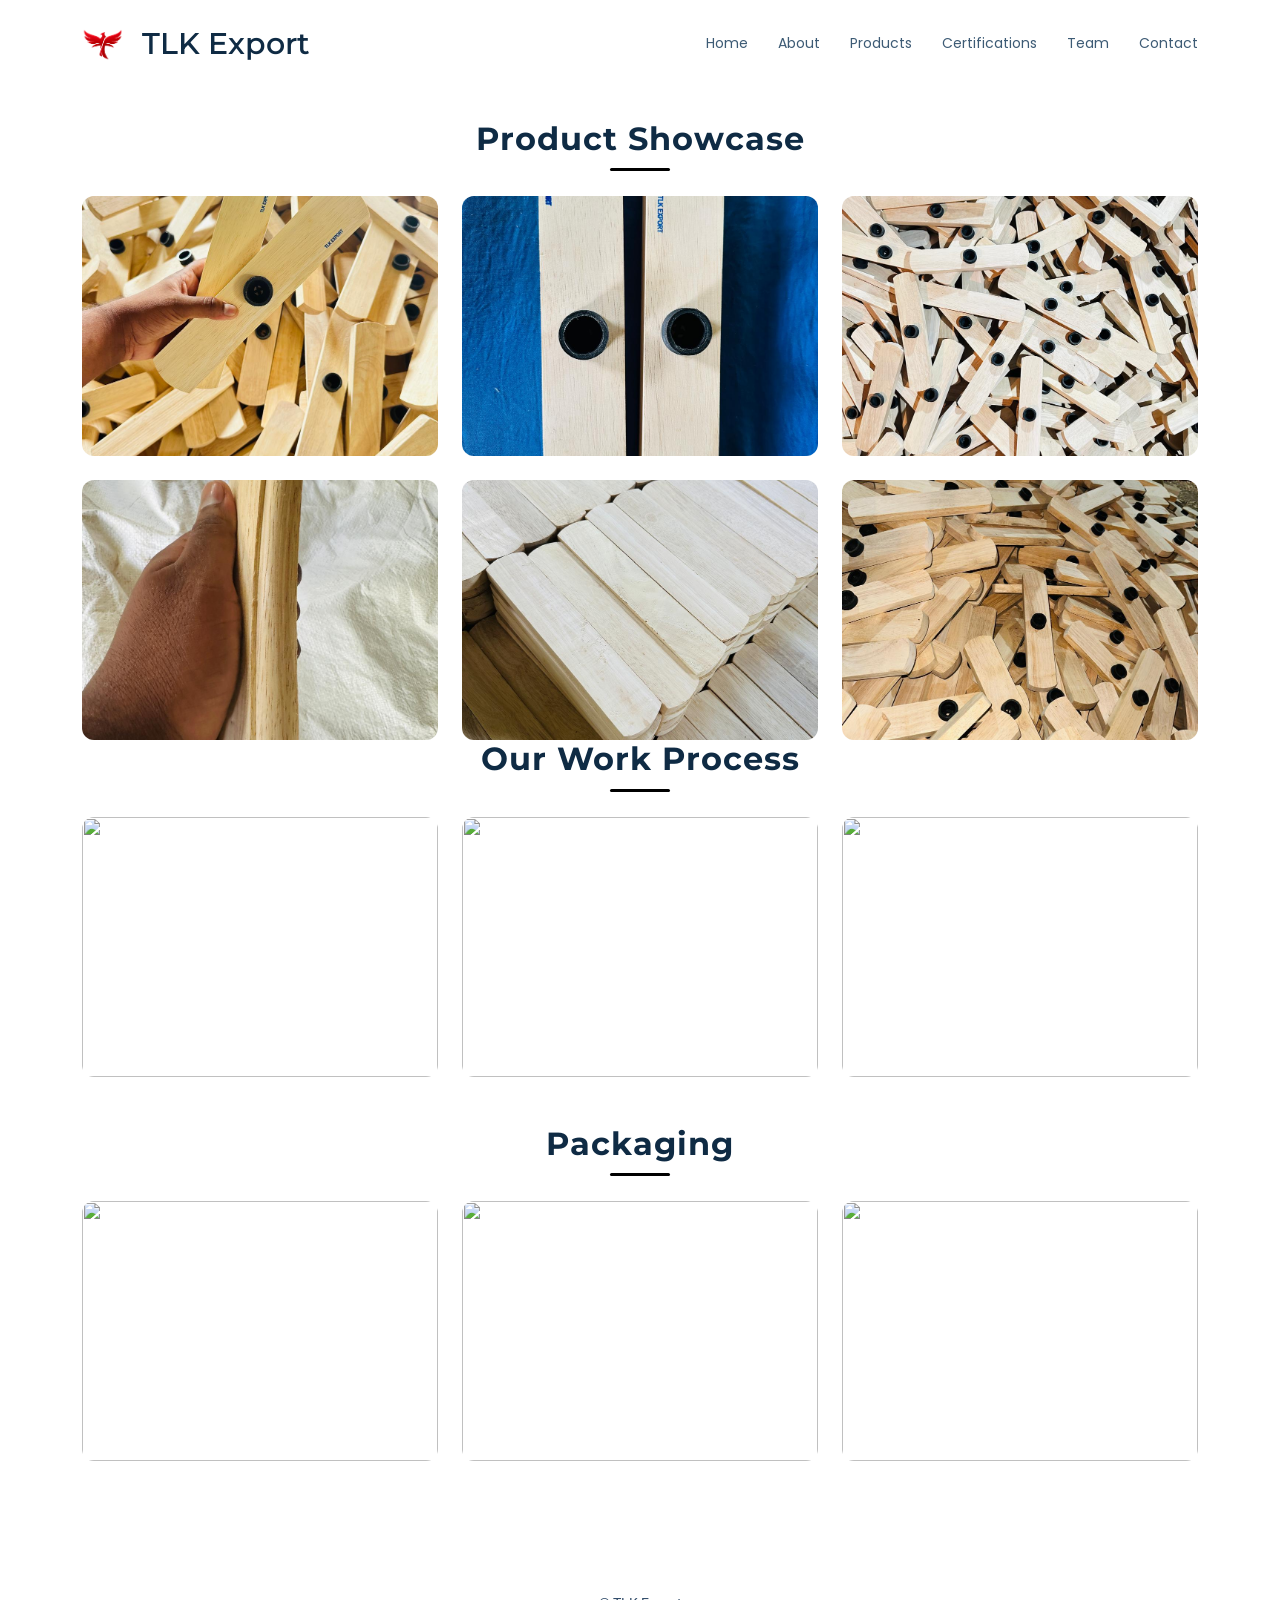
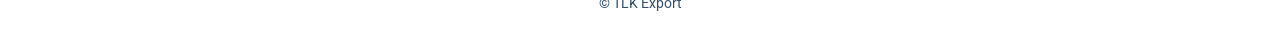
==== commit 9d523354: "Refactor code structure for improved readability and maintainability" ====
--- a/gallery.html
+++ b/gallery.html
@@ -1,170 +1,256 @@
 <!doctype html>
 <html lang="en">
-  <head>
-    <meta charset="utf-8" />
-    <meta name="viewport" content="width=device-width, initial-scale=1" />
-    <title>Gallery | TLK Export</title>
-
-    <link href="assets/img/logo.png" rel="icon" />
-
-    <!-- Google Fonts -->
-    <link href="https://fonts.googleapis.com" rel="preconnect" />
-    <link href="https://fonts.gstatic.com" rel="preconnect" crossorigin />
-    <link
-      href="https://fonts.googleapis.com/css2?family=Roboto&family=Montserrat:wght@400;700&family=Poppins&display=swap"
-      rel="stylesheet"
-    />
-
-    <!-- Vendor CSS -->
-    <link href="assets/vendor/bootstrap/css/bootstrap.min.css" rel="stylesheet" />
-    <link href="assets/vendor/bootstrap-icons/bootstrap-icons.css" rel="stylesheet" />
-    <link href="assets/vendor/glightbox/css/glightbox.min.css" rel="stylesheet" />
-
-    <!-- Main CSS -->
-    <link href="assets/css/main.css" rel="stylesheet" />
-
-    <style>
-      .custom-logo-wrap {
-        gap: 10px;
-        text-decoration: none;
+<head>
+  <meta charset="utf-8" />
+  <meta name="viewport" content="width=device-width, initial-scale=1" />
+  <title>Gallery | TLK Export</title>
+
+  <link href="assets/img/logo.png" rel="icon" />
+
+  <!-- Google Fonts -->
+  <link href="https://fonts.googleapis.com" rel="preconnect" />
+  <link href="https://fonts.gstatic.com" rel="preconnect" crossorigin />
+  <link href="https://fonts.googleapis.com/css2?family=Roboto&family=Montserrat:wght@400;700&family=Poppins&display=swap" rel="stylesheet"/>
+
+  <!-- Vendor CSS -->
+  <link href="assets/vendor/bootstrap/css/bootstrap.min.css" rel="stylesheet" />
+  <link href="assets/vendor/bootstrap-icons/bootstrap-icons.css" rel="stylesheet" />
+  <link href="assets/vendor/glightbox/css/glightbox.min.css" rel="stylesheet" />
+
+  <!-- Main CSS -->
+  <link href="assets/css/main.css" rel="stylesheet" />
+
+  <style>
+    .custom-logo-wrap {
+      gap: 10px;
+      text-decoration: none;
+    }
+
+    .header-logo-img {
+      width: 42px;
+      height: 42px;
+    }
+
+    .gallery-section {
+      padding: 120px 0 60px;
+    }
+
+    .gallery-item {
+      border-radius: 12px;
+      overflow: hidden;
+      cursor: pointer;
+    }
+
+    .gallery-item img {
+      width: 100%;
+      height: 260px;
+      object-fit: cover;
+      transition: transform 0.3s ease;
+    }
+
+    .gallery-item:hover img {
+      transform: scale(1.05);
+    }
+
+    /* Section Headings */
+    .gallery-section h2 {
+      font-family: "Montserrat", sans-serif;
+      font-weight: 700;
+      letter-spacing: 1px;
+      text-align: center;
+      margin-bottom: 25px;
+      position: relative;
+    }
+
+    .gallery-section h2::after {
+      content: "";
+      display: block;
+      width: 60px;
+      height: 3px;
+      background: #000;
+      margin: 10px auto 0;
+      border-radius: 2px;
+    }
+
+    @media (max-width: 768px) {
+      .gallery-item img {
+        height: 200px;
       }
-
-      .header-logo-img {
-        width: 42px;
-        height: 42px;
-      }
-
-      .gallery-section {
-        padding: 120px 0 60px;
-      }
-
-      .gallery-item {
-        border-radius: 12px;
-        overflow: hidden;
-        cursor: pointer;
-      }
-
-      .gallery-item img {
-        width: 100%;
-        height: 260px;
-        object-fit: cover;
-        transition: transform 0.3s ease;
-      }
-
-      .gallery-item:hover img {
-        transform: scale(1.05);
-      }
-
-      @media (max-width: 768px) {
-        .gallery-item img {
-          height: 200px;
-        }
-      }
-    </style>
-  </head>
-
-  <body class="index-page">
-    <!-- HEADER -->
-    <header id="header" class="header d-flex align-items-center fixed-top">
-      <div class="container-fluid container-xl d-flex align-items-center justify-content-between">
-        <a href="index.html" class="logo d-flex align-items-center custom-logo-wrap">
-          <img src="assets/img/logo.png" class="header-logo-img" />
-          <h1 class="sitename mb-0">TLK Export</h1>
-        </a>
-
-        <!-- SAME NAVBAR (NO GALLERY LINK) -->
-        <nav id="navmenu" class="navmenu">
-          <ul>
-            <li><a href="index.html#hero">Home</a></li>
-            <li><a href="index.html#about">About</a></li>
-            <li><a href="products.html">Products</a></li>
-            <li><a href="index.html#portfolio">Certifications</a></li>
-            <li><a href="index.html#team">Team</a></li>
-            <li><a href="index.html#contact">Contact</a></li>
-          </ul>
-          <i class="mobile-nav-toggle d-xl-none bi bi-list"></i>
-        </nav>
+    }
+  </style>
+</head>
+
+<body class="index-page">
+
+<!-- HEADER -->
+<header id="header" class="header d-flex align-items-center fixed-top">
+  <div class="container-fluid container-xl d-flex align-items-center justify-content-between">
+
+    <a href="index.html" class="logo d-flex align-items-center custom-logo-wrap">
+      <img src="assets/img/logo.png" class="header-logo-img" />
+      <h1 class="sitename mb-0">TLK Export</h1>
+    </a>
+
+    <nav id="navmenu" class="navmenu">
+      <ul>
+        <li><a href="index.html#hero">Home</a></li>
+        <li><a href="index.html#about">About</a></li>
+        <li><a href="products.html">Products</a></li>
+        <li><a href="index.html#portfolio">Certifications</a></li>
+        <li><a href="index.html#team">Team</a></li>
+        <li><a href="index.html#contact">Contact</a></li>
+      </ul>
+      <i class="mobile-nav-toggle d-xl-none bi bi-list"></i>
+    </nav>
+
+  </div>
+</header>
+
+<!-- MAIN -->
+<main class="main">
+
+  <section class="gallery-section">
+    <div class="container">
+
+      <!-- PRODUCTS -->
+      <div class="mb-5">
+        <h2>Product Showcase</h2>
+        <div class="row g-4">
+
+          <div class="col-lg-4 col-md-6">
+            <a href="assets/img/gallery/product1.jpeg" class="glightbox">
+              <div class="gallery-item">
+                <img src="assets/img/gallery/product1.jpeg" />
+              </div>
+            </a>
+          </div>
+
+          <div class="col-lg-4 col-md-6">
+            <a href="assets/img/gallery/product2.jpeg" class="glightbox">
+              <div class="gallery-item">
+                <img src="assets/img/gallery/product2.jpeg" />
+              </div>
+            </a>
+          </div>
+
+          <div class="col-lg-4 col-md-6">
+            <a href="assets/img/gallery/product3.jpeg" class="glightbox">
+              <div class="gallery-item">
+                <img src="assets/img/gallery/product3.jpeg" />
+              </div>
+            </a>
+          </div>
+          <div class="col-lg-4 col-md-6">
+            <a href="assets/img/gallery/product4.jpeg" class="glightbox">
+              <div class="gallery-item">
+                <img src="assets/img/gallery/product4.jpeg" />
+              </div>
+            </a>
+          </div>
+          
+            <div class="col-lg-4 col-md-6">
+                <a href="assets/img/gallery/product5.jpeg" class="glightbox">
+                <div class="gallery-item">
+                    <img src="assets/img/gallery/product5.jpeg" />
+                </div>
+                </a>
+
+        </div>
+        <div class="col-lg-4 col-md-6">
+                <a href="assets/img/gallery/product6.jpeg" class="glightbox">
+                <div class="gallery-item">
+                    <img src="assets/img/gallery/product6.jpeg" />
+                </div>
+                </a>
+
+        </div>
+
       </div>
-    </header>
-
-    <!-- MAIN -->
-    <main class="main">
-      <section class="gallery-section">
-        <div class="container">
-          <div class="row g-4">
-
-            <!-- IMAGE 1 -->
-            <div class="col-lg-4 col-md-6">
-              <a href="assets/img/gallery/gallery-1.jpg" class="glightbox">
-                <div class="gallery-item">
-                  <img src="assets/img/gallery/gallery-1.jpg" />
-                </div>
-              </a>
-            </div>
-
-            <!-- IMAGE 2 -->
-            <div class="col-lg-4 col-md-6">
-              <a href="assets/img/gallery/gallery-2.jpg" class="glightbox">
-                <div class="gallery-item">
-                  <img src="assets/img/gallery/gallery-2.jpg" />
-                </div>
-              </a>
-            </div>
-
-            <!-- IMAGE 3 -->
-            <div class="col-lg-4 col-md-6">
-              <a href="assets/img/gallery/gallery-3.jpg" class="glightbox">
-                <div class="gallery-item">
-                  <img src="assets/img/gallery/gallery-3.jpg" />
-                </div>
-              </a>
-            </div>
-
-            <!-- IMAGE 4 -->
-            <div class="col-lg-4 col-md-6">
-              <a href="assets/img/gallery/gallery-4.jpg" class="glightbox">
-                <div class="gallery-item">
-                  <img src="assets/img/gallery/gallery-4.jpg" />
-                </div>
-              </a>
-            </div>
-
-            <!-- IMAGE 5 -->
-            <div class="col-lg-4 col-md-6">
-              <a href="assets/img/gallery/gallery-5.jpg" class="glightbox">
-                <div class="gallery-item">
-                  <img src="assets/img/gallery/gallery-5.jpg" />
-                </div>
-              </a>
-            </div>
-
-            <!-- IMAGE 6 -->
-            <div class="col-lg-4 col-md-6">
-              <a href="assets/img/gallery/gallery-6.jpg" class="glightbox">
-                <div class="gallery-item">
-                  <img src="assets/img/gallery/gallery-6.jpg" />
-                </div>
-              </a>
-            </div>
-
-          </div>
-        </div>
-      </section>
-    </main>
-
-    <!-- FOOTER -->
-    <footer class="footer text-center py-4">
-      <p>© TLK Export</p>
-    </footer>
-
-    <!-- JS -->
-    <script src="assets/vendor/bootstrap/js/bootstrap.bundle.min.js"></script>
-    <script src="assets/vendor/glightbox/js/glightbox.min.js"></script>
-
-    <script>
-      GLightbox({
-        selector: ".glightbox",
-      });
-    </script>
-  </body>
+
+      <!-- WORK PROCESS -->
+      <div class="mb-5">
+        <h2>Our Work Process</h2>
+        <div class="row g-4">
+
+          <div class="col-lg-4 col-md-6">
+            <a href="assets/img/gallery/process-1.jpg" class="glightbox">
+              <div class="gallery-item">
+                <img src="assets/img/gallery/process-1.jpg" />
+              </div>
+            </a>
+          </div>
+
+          <div class="col-lg-4 col-md-6">
+            <a href="assets/img/gallery/process-2.jpg" class="glightbox">
+              <div class="gallery-item">
+                <img src="assets/img/gallery/process-2.jpg" />
+              </div>
+            </a>
+          </div>
+
+          <div class="col-lg-4 col-md-6">
+            <a href="assets/img/gallery/process-3.jpg" class="glightbox">
+              <div class="gallery-item">
+                <img src="assets/img/gallery/process-3.jpg" />
+              </div>
+            </a>
+          </div>
+
+        </div>
+      </div>
+
+      <!-- PACKAGING -->
+      <div class="mb-5">
+        <h2>Packaging</h2>
+        <div class="row g-4">
+
+          <div class="col-lg-4 col-md-6">
+            <a href="assets/img/gallery/pack-1.jpg" class="glightbox">
+              <div class="gallery-item">
+                <img src="assets/img/gallery/pack-1.jpg" />
+              </div>
+            </a>
+          </div>
+
+          <div class="col-lg-4 col-md-6">
+            <a href="assets/img/gallery/pack-2.jpg" class="glightbox">
+              <div class="gallery-item">
+                <img src="assets/img/gallery/pack-2.jpg" />
+              </div>
+            </a>
+          </div>
+
+          <div class="col-lg-4 col-md-6">
+            <a href="assets/img/gallery/pack-3.jpg" class="glightbox">
+              <div class="gallery-item">
+                <img src="assets/img/gallery/pack-3.jpg" />
+              </div>
+            </a>
+          </div>
+
+        </div>
+      </div>
+
+    </div>
+  </section>
+
+</main>
+
+<!-- FOOTER -->
+<footer class="footer text-center py-4">
+  <p>© TLK Export</p>
+</footer>
+
+<!-- JS -->
+<script src="assets/vendor/bootstrap/js/bootstrap.bundle.min.js"></script>
+<script src="assets/vendor/glightbox/js/glightbox.min.js"></script>
+<script src="assets/js/main.js"></script>
+
+<script>
+  GLightbox({
+    selector: ".glightbox"
+  });
+</script>
+
+</body>
 </html>
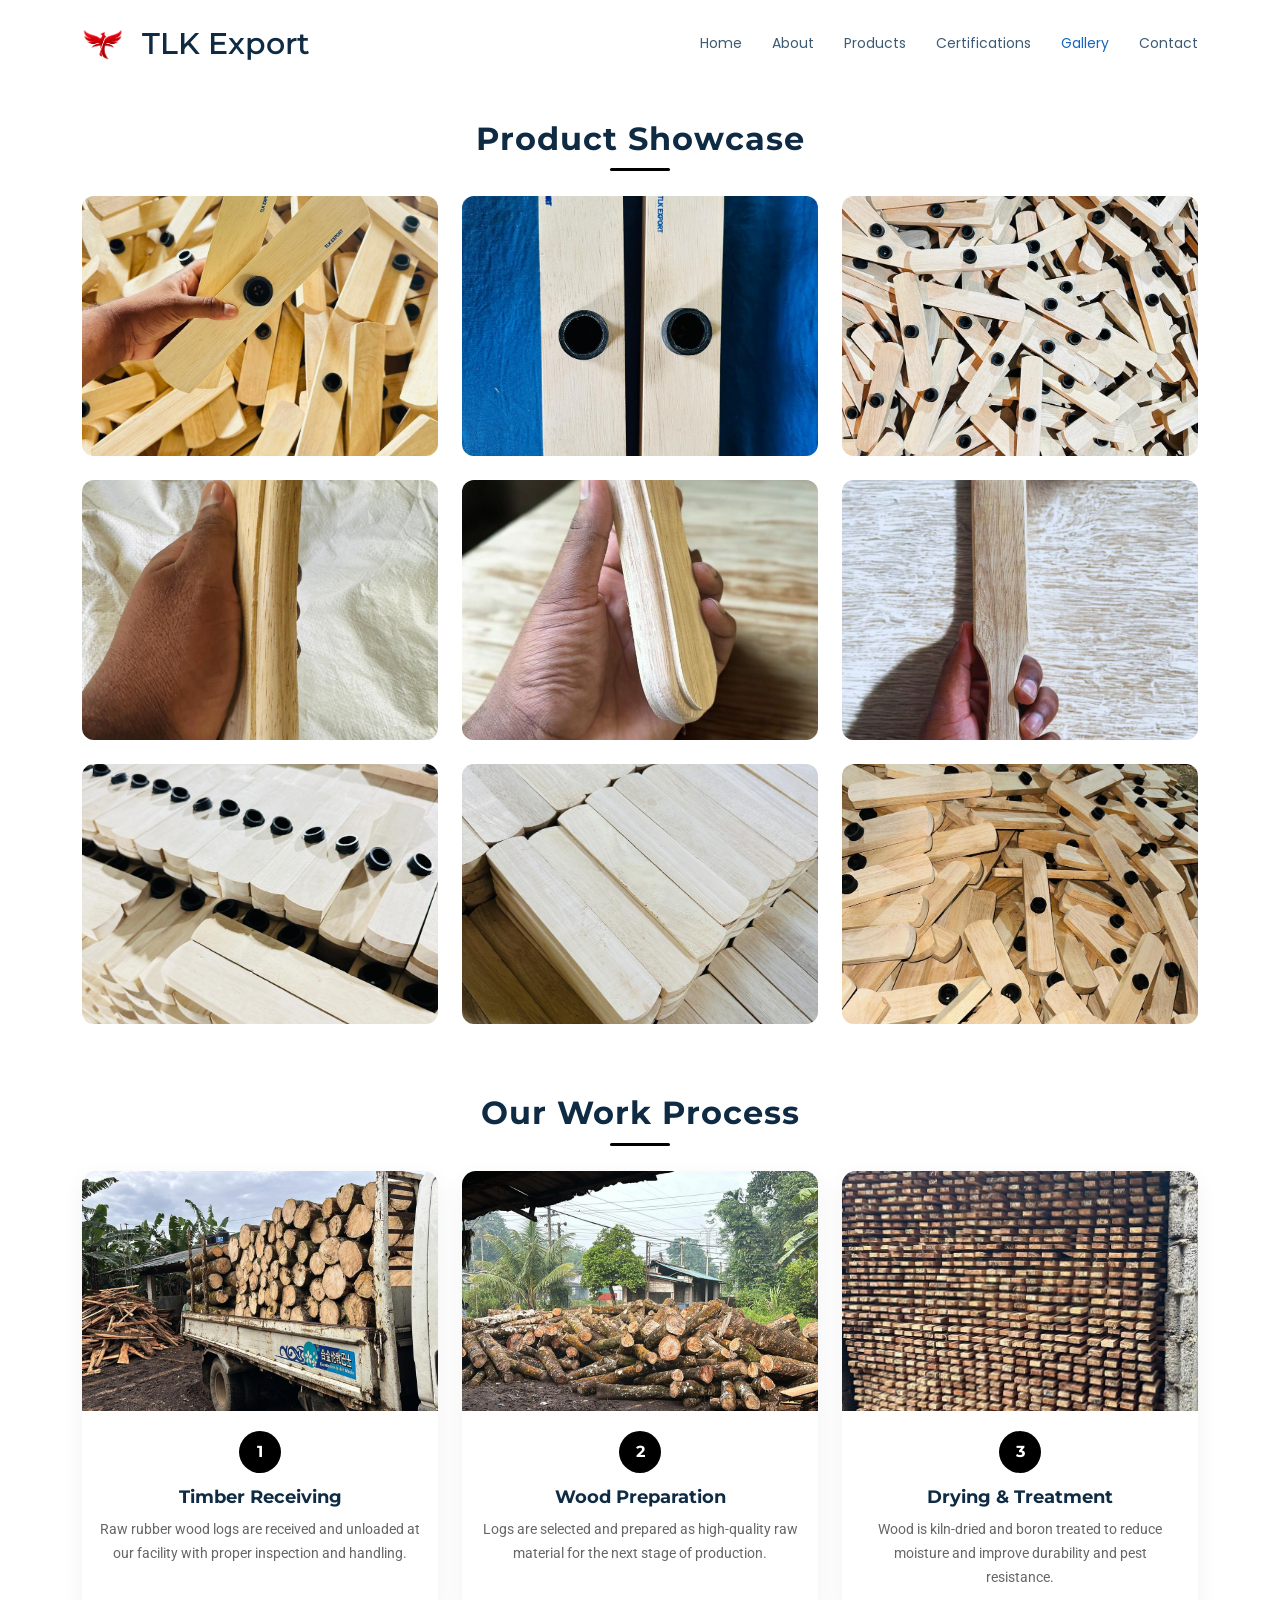
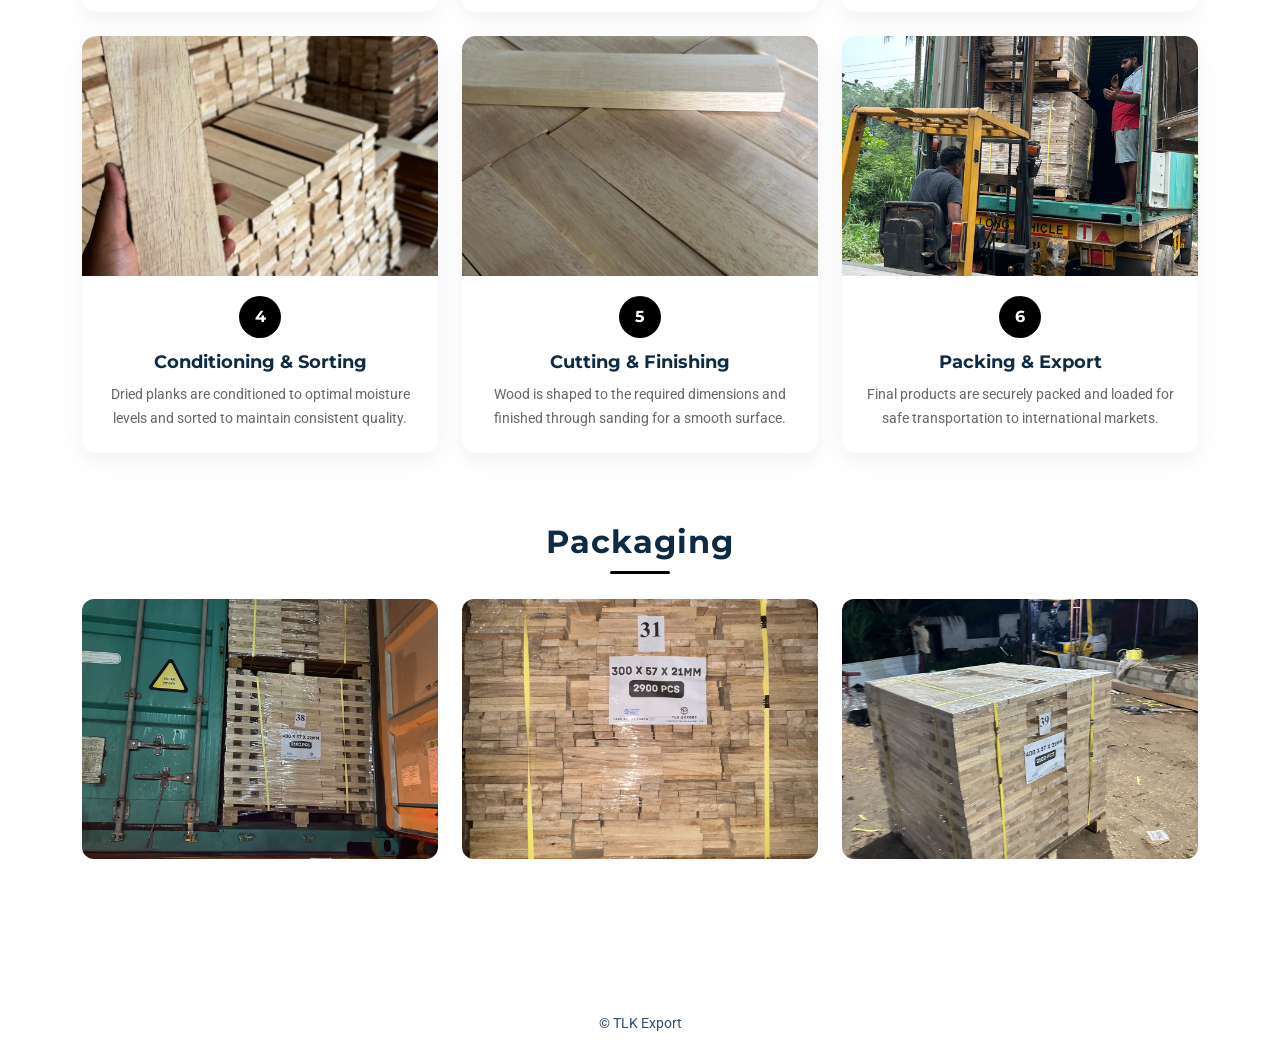
==== commit 5e475029: "Refactor code structure for improved readability and maintainability" ====
--- a/gallery.html
+++ b/gallery.html
@@ -10,7 +10,10 @@
   <!-- Google Fonts -->
   <link href="https://fonts.googleapis.com" rel="preconnect" />
   <link href="https://fonts.gstatic.com" rel="preconnect" crossorigin />
-  <link href="https://fonts.googleapis.com/css2?family=Roboto&family=Montserrat:wght@400;700&family=Poppins&display=swap" rel="stylesheet"/>
+  <link
+    href="https://fonts.googleapis.com/css2?family=Roboto&family=Montserrat:wght@400;700&family=Poppins&display=swap"
+    rel="stylesheet"
+  />
 
   <!-- Vendor CSS -->
   <link href="assets/vendor/bootstrap/css/bootstrap.min.css" rel="stylesheet" />
@@ -33,6 +36,10 @@
 
     .gallery-section {
       padding: 120px 0 60px;
+    }
+
+    .section-block {
+      margin-bottom: 70px;
     }
 
     .gallery-item {
@@ -46,13 +53,13 @@
       height: 260px;
       object-fit: cover;
       transition: transform 0.3s ease;
+      display: block;
     }
 
     .gallery-item:hover img {
       transform: scale(1.05);
     }
 
-    /* Section Headings */
     .gallery-section h2 {
       font-family: "Montserrat", sans-serif;
       font-weight: 700;
@@ -72,185 +79,350 @@
       border-radius: 2px;
     }
 
+    .process-card {
+      background: #fff;
+      border-radius: 14px;
+      overflow: hidden;
+      box-shadow: 0 8px 24px rgba(0, 0, 0, 0.06);
+      height: 100%;
+      transition: transform 0.3s ease, box-shadow 0.3s ease;
+    }
+
+    .process-card:hover {
+      transform: translateY(-4px);
+      box-shadow: 0 12px 28px rgba(0, 0, 0, 0.10);
+    }
+
+    .process-image {
+      overflow: hidden;
+      display: block;
+    }
+
+    .process-image img {
+      width: 100%;
+      height: 240px;
+      object-fit: cover;
+      transition: transform 0.3s ease;
+      display: block;
+    }
+
+    .process-card:hover .process-image img {
+      transform: scale(1.05);
+    }
+
+    .process-content {
+      padding: 20px 18px 22px;
+      text-align: center;
+    }
+
+    .process-number {
+      width: 42px;
+      height: 42px;
+      border-radius: 50%;
+      background: #000;
+      color: #fff;
+      display: inline-flex;
+      align-items: center;
+      justify-content: center;
+      font-weight: 700;
+      font-family: "Montserrat", sans-serif;
+      margin-bottom: 14px;
+      font-size: 16px;
+    }
+
+    .process-content h4 {
+      font-size: 18px;
+      font-weight: 700;
+      margin-bottom: 10px;
+      font-family: "Montserrat", sans-serif;
+    }
+
+    .process-content p {
+      font-size: 14px;
+      color: #666;
+      margin-bottom: 0;
+      line-height: 1.7;
+    }
+
+    .footer p {
+      margin: 0;
+    }
+
     @media (max-width: 768px) {
       .gallery-item img {
         height: 200px;
       }
+
+      .process-image img {
+        height: 220px;
+      }
     }
   </style>
 </head>
 
 <body class="index-page">
 
-<!-- HEADER -->
-<header id="header" class="header d-flex align-items-center fixed-top">
-  <div class="container-fluid container-xl d-flex align-items-center justify-content-between">
-
-    <a href="index.html" class="logo d-flex align-items-center custom-logo-wrap">
-      <img src="assets/img/logo.png" class="header-logo-img" />
-      <h1 class="sitename mb-0">TLK Export</h1>
-    </a>
-
-    <nav id="navmenu" class="navmenu">
-      <ul>
-        <li><a href="index.html#hero">Home</a></li>
-        <li><a href="index.html#about">About</a></li>
-        <li><a href="products.html">Products</a></li>
-        <li><a href="index.html#portfolio">Certifications</a></li>
-        <li><a href="index.html#team">Team</a></li>
-        <li><a href="index.html#contact">Contact</a></li>
-      </ul>
-      <i class="mobile-nav-toggle d-xl-none bi bi-list"></i>
-    </nav>
-
-  </div>
-</header>
-
-<!-- MAIN -->
-<main class="main">
-
-  <section class="gallery-section">
-    <div class="container">
-
-      <!-- PRODUCTS -->
-      <div class="mb-5">
-        <h2>Product Showcase</h2>
-        <div class="row g-4">
-
-          <div class="col-lg-4 col-md-6">
-            <a href="assets/img/gallery/product1.jpeg" class="glightbox">
-              <div class="gallery-item">
-                <img src="assets/img/gallery/product1.jpeg" />
-              </div>
-            </a>
+  <!-- HEADER -->
+  <header id="header" class="header d-flex align-items-center fixed-top">
+    <div class="container-fluid container-xl d-flex align-items-center justify-content-between">
+      <a href="index.html" class="logo d-flex align-items-center custom-logo-wrap">
+        <img src="assets/img/logo.png" class="header-logo-img" alt="TLK Export Logo" />
+        <h1 class="sitename mb-0">TLK Export</h1>
+      </a>
+
+      <nav id="navmenu" class="navmenu">
+        <ul>
+          <li><a href="index.html#hero">Home</a></li>
+          <li><a href="index.html#about">About</a></li>
+          <li><a href="products.html">Products</a></li>
+          <li><a href="index.html#portfolio">Certifications</a></li>
+          <li><a href="gallery.html" class="active">Gallery</a></li>
+          <li><a href="index.html#contact">Contact</a></li>
+        </ul>
+        <i class="mobile-nav-toggle d-xl-none bi bi-list"></i>
+      </nav>
+    </div>
+  </header>
+
+  <!-- MAIN -->
+  <main class="main">
+    <section class="gallery-section">
+      <div class="container">
+
+        <!-- PRODUCT SHOWCASE -->
+        <div class="section-block">
+          <h2>Product Showcase</h2>
+          <div class="row g-4">
+
+            <div class="col-lg-4 col-md-6">
+              <a href="assets/img/gallery/product1.jpeg" class="glightbox">
+                <div class="gallery-item">
+                  <img src="assets/img/gallery/product1.jpeg" alt="Product 1" />
+                </div>
+              </a>
+            </div>
+
+            <div class="col-lg-4 col-md-6">
+              <a href="assets/img/gallery/product2.jpeg" class="glightbox">
+                <div class="gallery-item">
+                  <img src="assets/img/gallery/product2.jpeg" alt="Product 2" />
+                </div>
+              </a>
+            </div>
+
+            <div class="col-lg-4 col-md-6">
+              <a href="assets/img/gallery/product3.jpeg" class="glightbox">
+                <div class="gallery-item">
+                  <img src="assets/img/gallery/product3.jpeg" alt="Product 3" />
+                </div>
+              </a>
+            </div>
+
+            <div class="col-lg-4 col-md-6">
+              <a href="assets/img/gallery/product4.jpeg" class="glightbox">
+                <div class="gallery-item">
+                  <img src="assets/img/gallery/product4.jpeg" alt="Product 4" />
+                </div>
+              </a>
+            </div>
+
+            <div class="col-lg-4 col-md-6">
+              <a href="assets/img/gallery/product5.jpeg" class="glightbox">
+                <div class="gallery-item">
+                  <img src="assets/img/gallery/product5.jpeg" alt="Product 5" />
+                </div>
+              </a>
+            </div>
+
+            <div class="col-lg-4 col-md-6">
+              <a href="assets/img/gallery/product6.jpeg" class="glightbox">
+                <div class="gallery-item">
+                  <img src="assets/img/gallery/product6.jpeg" alt="Product 6" />
+                </div>
+              </a>
+            </div>
+
+            <div class="col-lg-4 col-md-6">
+              <a href="assets/img/gallery/product7.jpeg" class="glightbox">
+                <div class="gallery-item">
+                  <img src="assets/img/gallery/product7.jpeg" alt="Product 7" />
+                </div>
+              </a>
+            </div>
+
+            <div class="col-lg-4 col-md-6">
+              <a href="assets/img/gallery/product8.jpeg" class="glightbox">
+                <div class="gallery-item">
+                  <img src="assets/img/gallery/product8.jpeg" alt="Product 8" />
+                </div>
+              </a>
+            </div>
+
+            <div class="col-lg-4 col-md-6">
+              <a href="assets/img/gallery/product9.jpeg" class="glightbox">
+                <div class="gallery-item">
+                  <img src="assets/img/gallery/product9.jpeg" alt="Product 9" />
+                </div>
+              </a>
+            </div>
+
           </div>
-
-          <div class="col-lg-4 col-md-6">
-            <a href="assets/img/gallery/product2.jpeg" class="glightbox">
-              <div class="gallery-item">
-                <img src="assets/img/gallery/product2.jpeg" />
-              </div>
-            </a>
+        </div>
+
+        <!-- OUR WORK PROCESS -->
+        <div class="section-block">
+          <h2>Our Work Process</h2>
+          <div class="row g-4">
+
+            <div class="col-lg-4 col-md-6">
+              <div class="process-card">
+                <a href="assets/img/gallery/process1.jpeg" class="glightbox process-image">
+                  <img src="assets/img/gallery/process1.jpeg" alt="Timber Receiving" />
+                </a>
+                <div class="process-content">
+                  <div class="process-number">1</div>
+                  <h4>Timber Receiving</h4>
+                  <p>
+                    Raw rubber wood logs are received and unloaded at our facility
+                    with proper inspection and handling.
+                  </p>
+                </div>
+              </div>
+            </div>
+
+            <div class="col-lg-4 col-md-6">
+              <div class="process-card">
+                <a href="assets/img/gallery/process2.jpeg" class="glightbox process-image">
+                  <img src="assets/img/gallery/process2.jpeg" alt="Wood Preparation" />
+                </a>
+                <div class="process-content">
+                  <div class="process-number">2</div>
+                  <h4>Wood Preparation</h4>
+                  <p>
+                    Logs are selected and prepared as high-quality raw material
+                    for the next stage of production.
+                  </p>
+                </div>
+              </div>
+            </div>
+
+            <div class="col-lg-4 col-md-6">
+              <div class="process-card">
+                <a href="assets/img/gallery/process3.jpeg" class="glightbox process-image">
+                  <img src="assets/img/gallery/process3.jpeg" alt="Drying and Treatment" />
+                </a>
+                <div class="process-content">
+                  <div class="process-number">3</div>
+                  <h4>Drying & Treatment</h4>
+                  <p>
+                    Wood is kiln-dried and boron treated to reduce moisture and
+                    improve durability and pest resistance.
+                  </p>
+                </div>
+              </div>
+            </div>
+
+            <div class="col-lg-4 col-md-6">
+              <div class="process-card">
+                <a href="assets/img/gallery/process4.jpeg" class="glightbox process-image">
+                  <img src="assets/img/gallery/process4.jpeg" alt="Conditioning and Sorting" />
+                </a>
+                <div class="process-content">
+                  <div class="process-number">4</div>
+                  <h4>Conditioning & Sorting</h4>
+                  <p>
+                    Dried planks are conditioned to optimal moisture levels and
+                    sorted to maintain consistent quality.
+                  </p>
+                </div>
+              </div>
+            </div>
+
+            <div class="col-lg-4 col-md-6">
+              <div class="process-card">
+                <a href="assets/img/gallery/process5.jpeg" class="glightbox process-image">
+                  <img src="assets/img/gallery/process5.jpeg" alt="Cutting and Finishing" />
+                </a>
+                <div class="process-content">
+                  <div class="process-number">5</div>
+                  <h4>Cutting & Finishing</h4>
+                  <p>
+                    Wood is shaped to the required dimensions and finished through
+                    sanding for a smooth surface.
+                  </p>
+                </div>
+              </div>
+            </div>
+
+            <div class="col-lg-4 col-md-6">
+              <div class="process-card">
+                <a href="assets/img/gallery/process6.jpeg" class="glightbox process-image">
+                  <img src="assets/img/gallery/process6.jpeg" alt="Packing and Export" />
+                </a>
+                <div class="process-content">
+                  <div class="process-number">6</div>
+                  <h4>Packing & Export</h4>
+                  <p>
+                    Final products are securely packed and loaded for safe
+                    transportation to international markets.
+                  </p>
+                </div>
+              </div>
+            </div>
+
           </div>
-
-          <div class="col-lg-4 col-md-6">
-            <a href="assets/img/gallery/product3.jpeg" class="glightbox">
-              <div class="gallery-item">
-                <img src="assets/img/gallery/product3.jpeg" />
-              </div>
-            </a>
+        </div>
+
+        <!-- PACKAGING -->
+        <div class="section-block">
+          <h2>Packaging</h2>
+          <div class="row g-4">
+
+            <div class="col-lg-4 col-md-6">
+              <a href="assets/img/gallery/pack1.jpeg" class="glightbox">
+                <div class="gallery-item">
+                  <img src="assets/img/gallery/pack1.jpeg" alt="Packaging 1" />
+                </div>
+              </a>
+            </div>
+
+            <div class="col-lg-4 col-md-6">
+              <a href="assets/img/gallery/pack2.jpeg" class="glightbox">
+                <div class="gallery-item">
+                  <img src="assets/img/gallery/pack2.jpeg" alt="Packaging 2" />
+                </div>
+              </a>
+            </div>
+
+            <div class="col-lg-4 col-md-6">
+              <a href="assets/img/gallery/pack3.jpeg" class="glightbox">
+                <div class="gallery-item">
+                  <img src="assets/img/gallery/pack3.jpeg" alt="Packaging 3" />
+                </div>
+              </a>
+            </div>
+
           </div>
-          <div class="col-lg-4 col-md-6">
-            <a href="assets/img/gallery/product4.jpeg" class="glightbox">
-              <div class="gallery-item">
-                <img src="assets/img/gallery/product4.jpeg" />
-              </div>
-            </a>
-          </div>
-          
-            <div class="col-lg-4 col-md-6">
-                <a href="assets/img/gallery/product5.jpeg" class="glightbox">
-                <div class="gallery-item">
-                    <img src="assets/img/gallery/product5.jpeg" />
-                </div>
-                </a>
-
         </div>
-        <div class="col-lg-4 col-md-6">
-                <a href="assets/img/gallery/product6.jpeg" class="glightbox">
-                <div class="gallery-item">
-                    <img src="assets/img/gallery/product6.jpeg" />
-                </div>
-                </a>
-
-        </div>
 
       </div>
-
-      <!-- WORK PROCESS -->
-      <div class="mb-5">
-        <h2>Our Work Process</h2>
-        <div class="row g-4">
-
-          <div class="col-lg-4 col-md-6">
-            <a href="assets/img/gallery/process-1.jpg" class="glightbox">
-              <div class="gallery-item">
-                <img src="assets/img/gallery/process-1.jpg" />
-              </div>
-            </a>
-          </div>
-
-          <div class="col-lg-4 col-md-6">
-            <a href="assets/img/gallery/process-2.jpg" class="glightbox">
-              <div class="gallery-item">
-                <img src="assets/img/gallery/process-2.jpg" />
-              </div>
-            </a>
-          </div>
-
-          <div class="col-lg-4 col-md-6">
-            <a href="assets/img/gallery/process-3.jpg" class="glightbox">
-              <div class="gallery-item">
-                <img src="assets/img/gallery/process-3.jpg" />
-              </div>
-            </a>
-          </div>
-
-        </div>
-      </div>
-
-      <!-- PACKAGING -->
-      <div class="mb-5">
-        <h2>Packaging</h2>
-        <div class="row g-4">
-
-          <div class="col-lg-4 col-md-6">
-            <a href="assets/img/gallery/pack-1.jpg" class="glightbox">
-              <div class="gallery-item">
-                <img src="assets/img/gallery/pack-1.jpg" />
-              </div>
-            </a>
-          </div>
-
-          <div class="col-lg-4 col-md-6">
-            <a href="assets/img/gallery/pack-2.jpg" class="glightbox">
-              <div class="gallery-item">
-                <img src="assets/img/gallery/pack-2.jpg" />
-              </div>
-            </a>
-          </div>
-
-          <div class="col-lg-4 col-md-6">
-            <a href="assets/img/gallery/pack-3.jpg" class="glightbox">
-              <div class="gallery-item">
-                <img src="assets/img/gallery/pack-3.jpg" />
-              </div>
-            </a>
-          </div>
-
-        </div>
-      </div>
-
-    </div>
-  </section>
-
-</main>
-
-<!-- FOOTER -->
-<footer class="footer text-center py-4">
-  <p>© TLK Export</p>
-</footer>
-
-<!-- JS -->
-<script src="assets/vendor/bootstrap/js/bootstrap.bundle.min.js"></script>
-<script src="assets/vendor/glightbox/js/glightbox.min.js"></script>
-<script src="assets/js/main.js"></script>
-
-<script>
-  GLightbox({
-    selector: ".glightbox"
-  });
-</script>
-
+    </section>
+  </main>
+
+  <!-- FOOTER -->
+  <footer class="footer text-center py-4">
+    <p>© TLK Export</p>
+  </footer>
+
+  <!-- JS -->
+  <script src="assets/vendor/bootstrap/js/bootstrap.bundle.min.js"></script>
+  <script src="assets/vendor/glightbox/js/glightbox.min.js"></script>
+  <script src="assets/js/main.js"></script>
+
+  <script>
+    GLightbox({
+      selector: ".glightbox"
+    });
+  </script>
 </body>
 </html>
